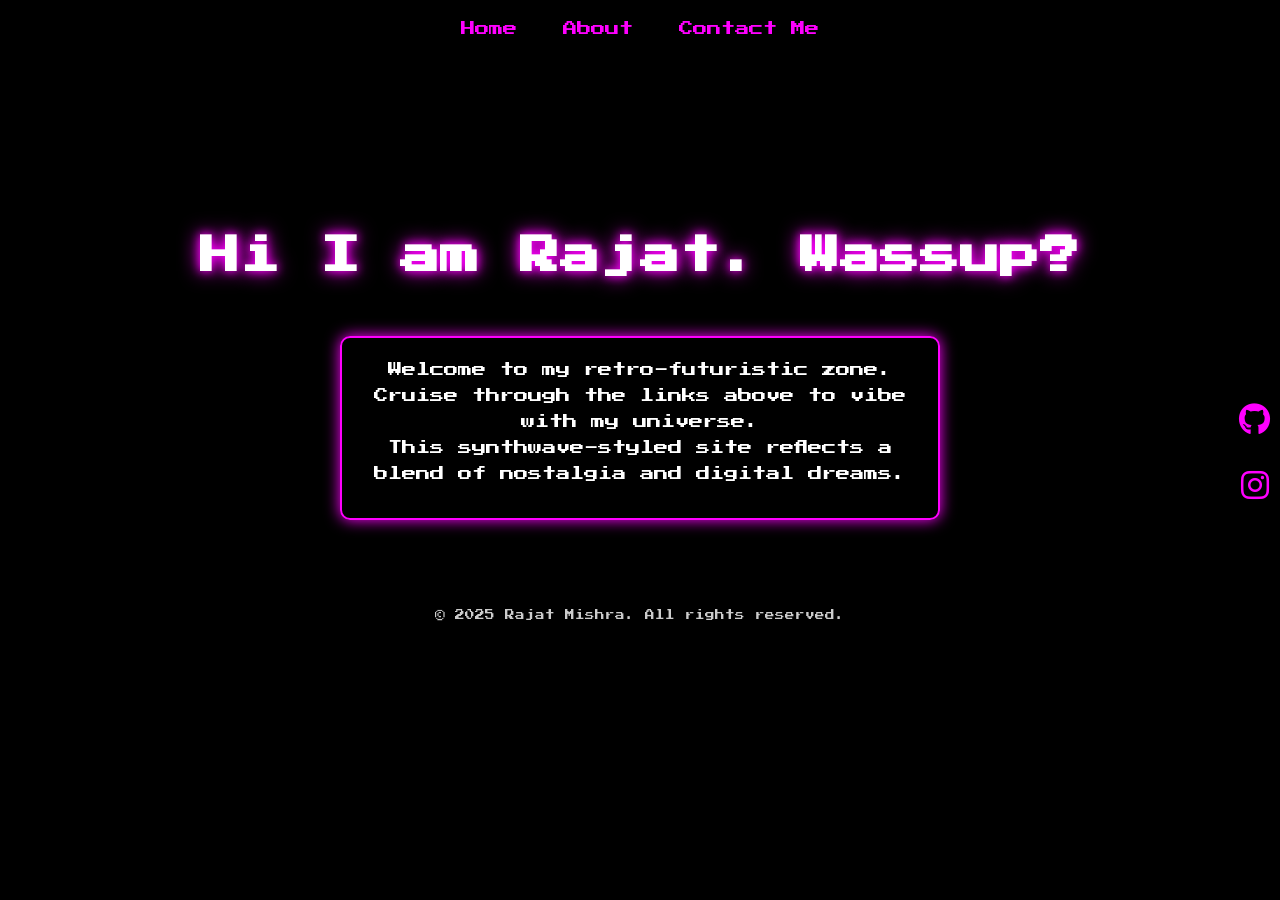
==== index.html @ bb7cc56f "Upload synthwave site" ====
<!DOCTYPE html>
<html lang="en">
<head>
  <meta charset="UTF-8" />
  <meta name="viewport" content="width=device-width, initial-scale=1.0"/>
  <title>Home</title>
  <link rel="stylesheet" href="style.css" />
  <link rel="stylesheet" href="https://cdnjs.cloudflare.com/ajax/libs/font-awesome/6.4.0/css/all.min.css" />
</head>
<body>
  <video autoplay muted loop playsinline class="bg-video">
    <source src="assets/background.mp4" type="video/mp4" />
    Your browser does not support the video tag.
  </video>

  <nav>
    <a href="index.html">Home</a>
    <a href="about.html">About</a>
    <a href="contact.html">Contact Me</a>
  </nav>

  <div class="social-links">
    <a href="https://github.com/rajatmishra1809" target="_blank"><i class="fab fa-github"></i></a>
    <a href="https://www.instagram.com/18rajatmishra/" target="_blank"><i class="fab fa-instagram"></i></a>
  </div>

  <header>
    <h1>Hi I am Rajat. Wassup?</h1>
  </header>

  <main>
    <section class="intro-box">
      <p>Welcome to my retro-futuristic zone. Cruise through the links above to vibe with my universe.<br>This synthwave-styled site reflects a blend of nostalgia and digital dreams.</p>
    </section>
  </main>

  <footer>
    <p>&copy; 2025 Rajat Mishra. All rights reserved.</p>
  </footer>
</body>
</html>
---- style.css ----
@import url('https://fonts.googleapis.com/css2?family=Press+Start+2P&display=swap');

* {
  margin: 0;
  padding: 0;
  box-sizing: border-box;
}

body {
  font-family: 'Press Start 2P', monospace;
  color: #fff;
  background: #000;
  overflow-x: hidden;
  text-align: center;
  position: relative;
}

.bg-video {
  position: fixed;
  top: 0;
  left: 0;
  min-width: 100vw;
  min-height: 100vh;
  width: auto;
  height: auto;
  object-fit: cover;
  z-index: -1;
  opacity: 0.5;
  pointer-events: none;
}

nav {
  padding: 20px;
  text-align: center;
  z-index: 2;
}

nav a {
  color: #ff00ff;
  text-decoration: none;
  margin: 0 15px;
  font-size: 0.9rem;
}

nav a:hover {
  text-shadow: 0 0 10px #ff00ff;
}

.social-links {
  position: fixed;
  top: 50%;
  right: 10px;
  transform: translateY(-50%);
  display: flex;
  flex-direction: column;
  align-items: center;
  z-index: 5;
}

.social-links a {
  color: #ff00ff;
  margin: 15px 0;
  font-size: 2rem;
}

.social-links a:hover {
  color: #ffffff;
  text-shadow: 0 0 10px #ff00ff;
}

header h1 {
  margin-top: 20vh;
  font-size: 2.5rem;
  color: #fff;
  text-shadow: 0 0 10px #ff00ff, 0 0 20px #ff00ff;
}

.intro-box,
.contact-form,
.about-box {
  max-width: 600px;
  margin: 40px auto;
  padding: 20px;
  background: rgba(0, 0, 0, 0.7);
  border: 2px solid #ff00ff;
  box-shadow: 0 0 15px #ff00ff;
  border-radius: 10px;
  font-size: 1rem;
  font-weight: normal;
}

.intro-box p,
.contact-form p,
.about-box p {
  color: #fff;
  margin-bottom: 10px;
  line-height: 1.8;
  font-size: 0.9rem;
  font-weight: 400;
}

.about-box a {
  color: #ff00ff;
  text-decoration: none;
}

.contact-form input,
.contact-form textarea {
  width: 100%;
  padding: 8px;
  margin: 10px 0;
  border: 2px solid #ff00ff;
  background: transparent;
  color: #fff;
  font-family: 'Press Start 2P', monospace;
  font-size: 0.65rem;
}

.contact-form button {
  background: #ff00ff;
  color: #000;
  border: none;
  padding: 10px 20px;
  font-family: 'Press Start 2P', monospace;
  cursor: pointer;
}

footer {
  margin: 30px 0;
  font-size: 0.6rem;
  color: #ccc;
}

main {
  padding: 20px;
}

/* 📱 Mobile Responsive Tweaks */
@media (max-width: 768px) {
  .bg-video {
    object-fit: cover;
    min-width: 100vw;
    min-height: 100vh;
  }

  .social-links {
    top: 50%;
    right: 10px;
    transform: translateY(-50%);
    flex-direction: column;
    align-items: center;
  }

  .social-links a {
    margin: 10px 0;
    font-size: 2rem;
  }
}
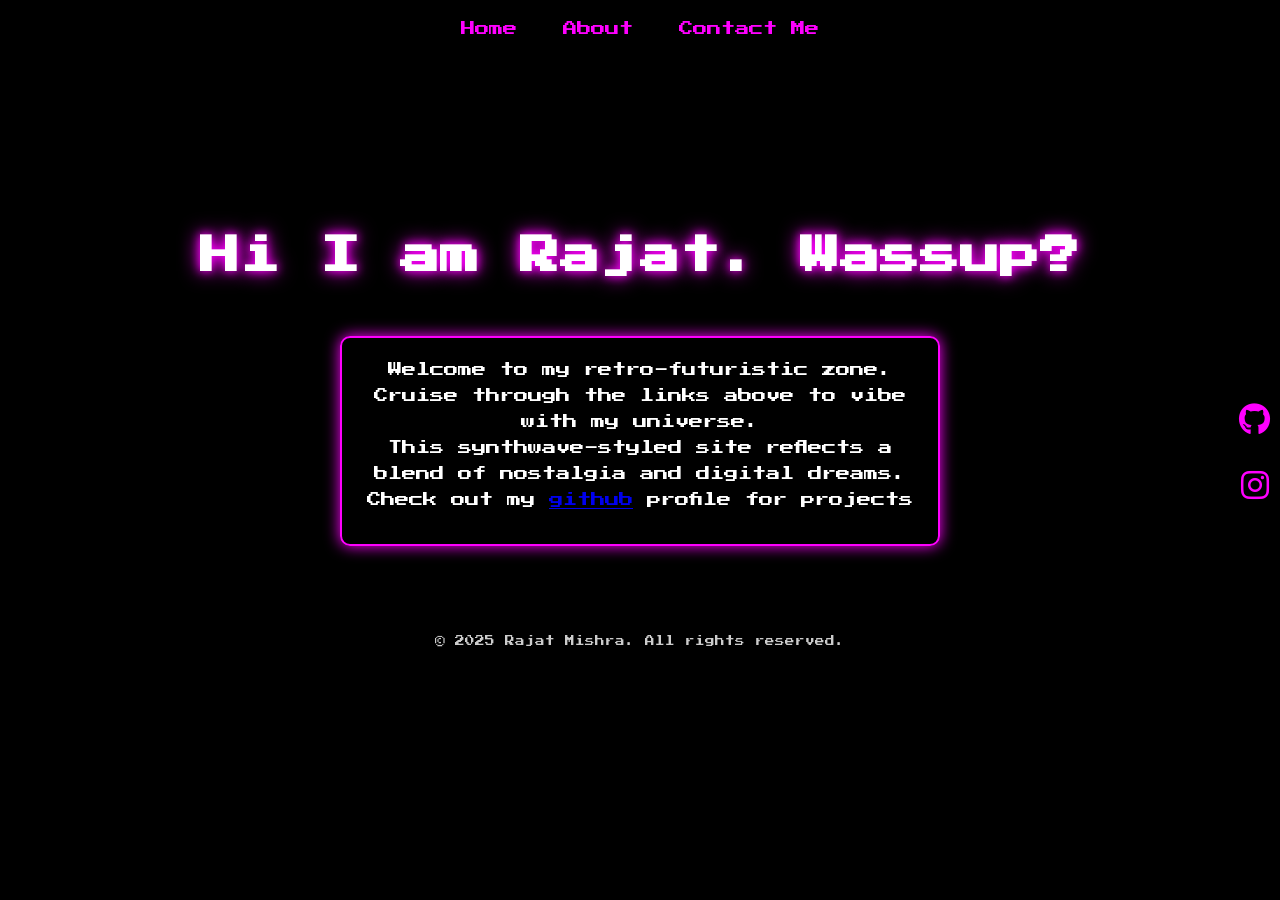
==== commit 5459adee: "Update index.html" ====
--- a/index.html
+++ b/index.html
@@ -30,7 +30,7 @@
 
   <main>
     <section class="intro-box">
-      <p>Welcome to my retro-futuristic zone. Cruise through the links above to vibe with my universe.<br>This synthwave-styled site reflects a blend of nostalgia and digital dreams.</p>
+      <p>Welcome to my retro-futuristic zone. Cruise through the links above to vibe with my universe.<br>This synthwave-styled site reflects a blend of nostalgia and digital dreams.<br>Check out my <a href="github.com/rajatmishra1809/" target="_blank">github</a> profile for projects</p>
     </section>
   </main>
 
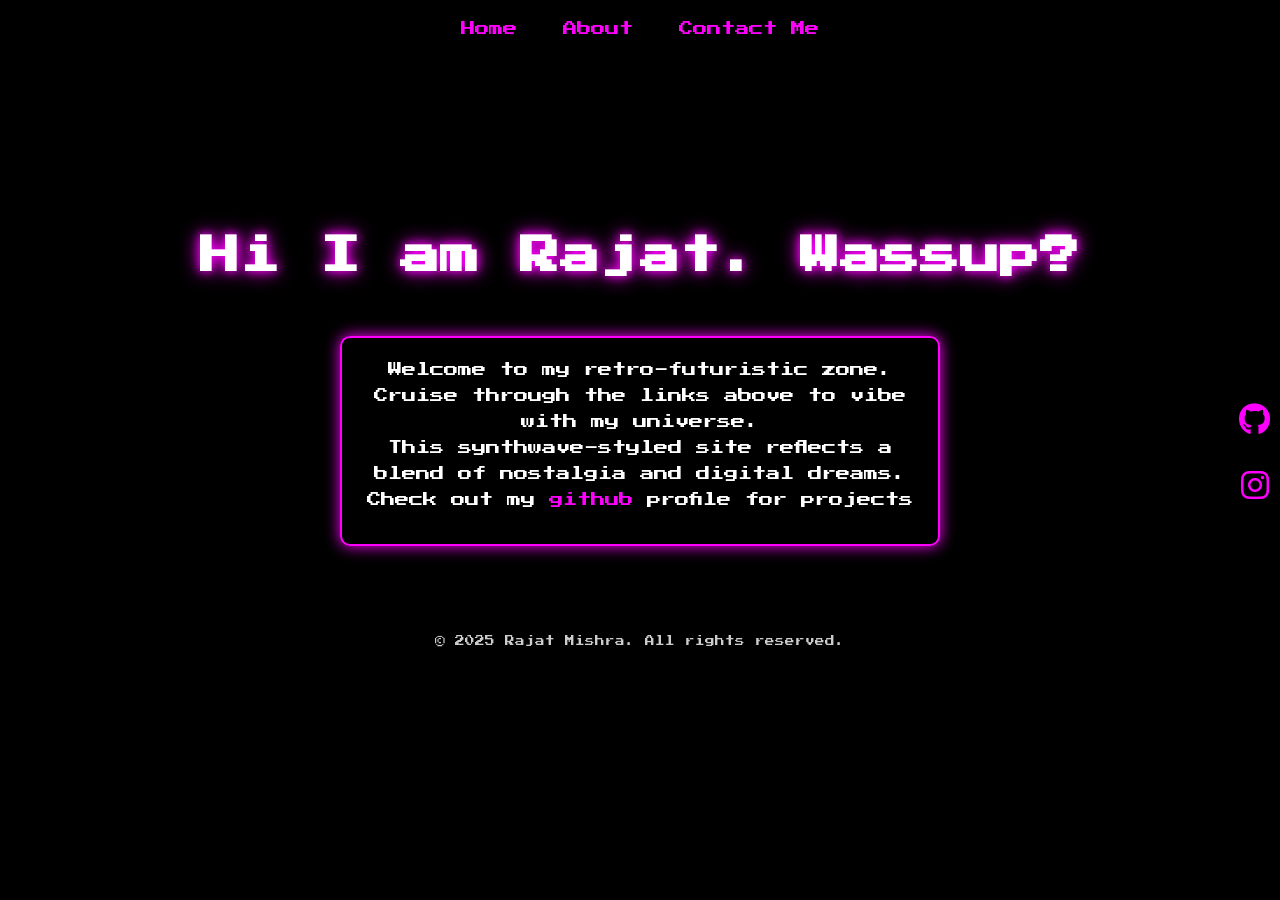
==== commit 767cec92: "Update index.html" ====
--- a/index.html
+++ b/index.html
@@ -30,7 +30,7 @@
 
   <main>
     <section class="intro-box">
-      <p>Welcome to my retro-futuristic zone. Cruise through the links above to vibe with my universe.<br>This synthwave-styled site reflects a blend of nostalgia and digital dreams.<br>Check out my <a href="github.com/rajatmishra1809/" target="_blank">github</a> profile for projects</p>
+      <p>Welcome to my retro-futuristic zone. Cruise through the links above to vibe with my universe.<br>This synthwave-styled site reflects a blend of nostalgia and digital dreams.<br>Check out my <a href="https://github.com/rajatmishra1809/" target="_blank">github</a> profile for projects</p>
     </section>
   </main>
 
--- a/style.css
+++ b/style.css
@@ -156,3 +156,11 @@
     font-size: 2rem;
   }
 }
+  .intro-box a{
+    color: #ff00ff;
+    text-decoration: none;
+    }
+
+  .intro-box a:hover {
+    text-shadow: 0 0 10px #ff00ff;
+    }
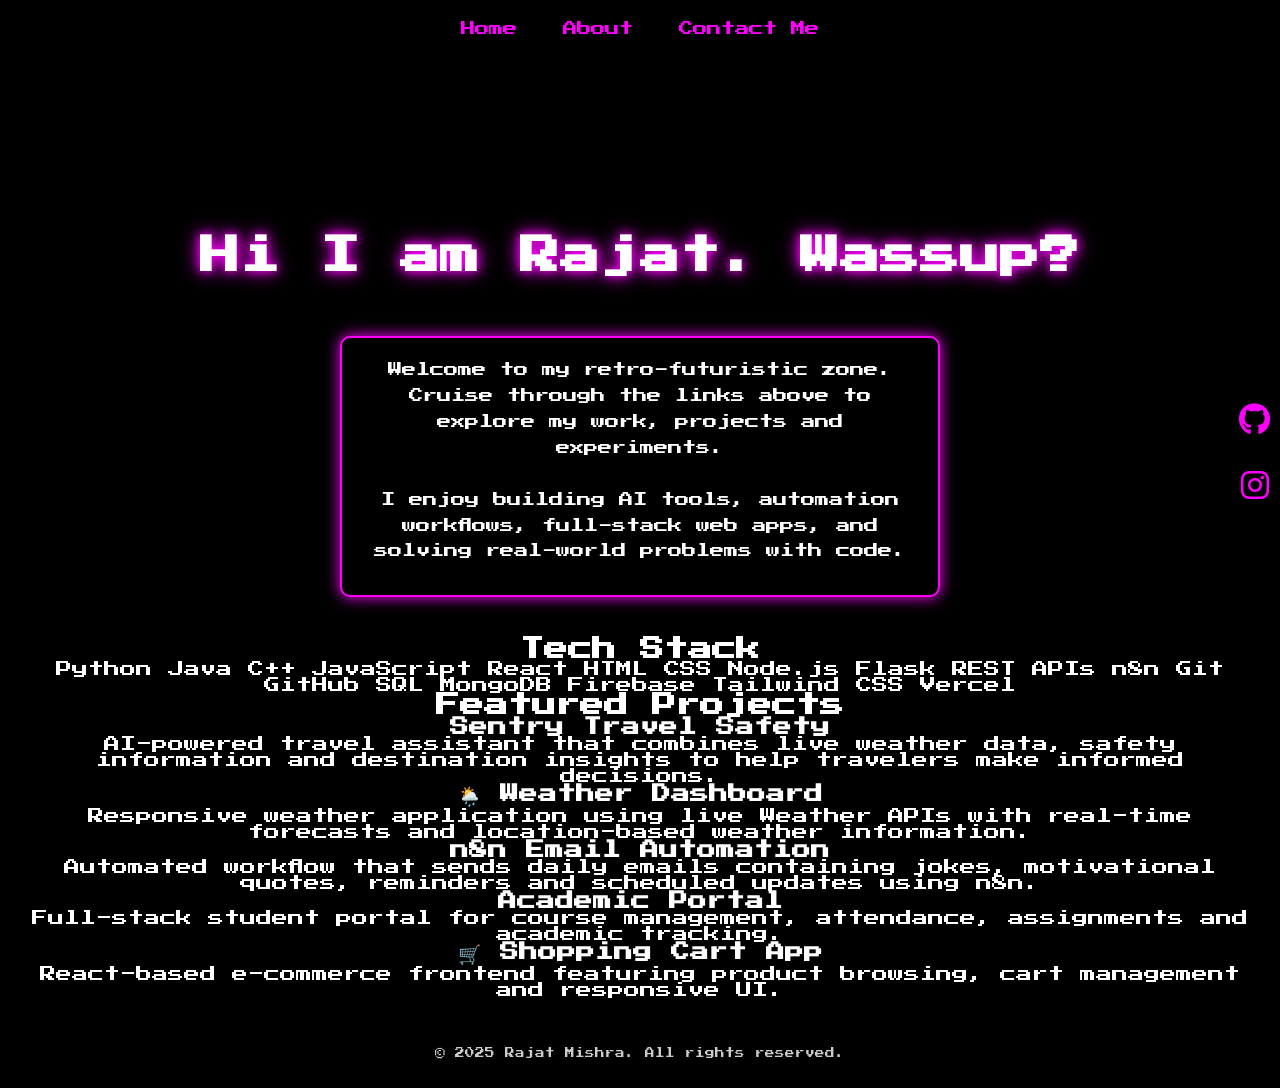
==== commit 70f0aa46: "Enhance index.html with tech stack and project details Added sections for tech stack and featured pr" ====
--- a/index.html
+++ b/index.html
@@ -27,13 +27,89 @@
   <header>
     <h1>Hi I am Rajat. Wassup?</h1>
   </header>
+<main>
+  <section class="intro-box">
+    <p>
+      Welcome to my retro-futuristic zone. Cruise through the links above to
+      explore my work, projects and experiments.
+      <br><br>
+      I enjoy building AI tools, automation workflows, full-stack web apps,
+      and solving real-world problems with code.
+    </p>
+  </section>
 
-  <main>
-    <section class="intro-box">
-      <p>Welcome to my retro-futuristic zone. Cruise through the links above to vibe with my universe.<br>This synthwave-styled site reflects a blend of nostalgia and digital dreams.<br>Check out my <a href="https://github.com/rajatmishra1809/" target="_blank">github</a> profile for projects</p>
-    </section>
-  </main>
+  <section class="tech-box">
+    <h2> Tech Stack</h2>
 
+    <div class="tech-grid">
+      <span>Python</span>
+      <span>Java</span>
+      <span>C++</span>
+      <span>JavaScript</span>
+      <span>React</span>
+      <span>HTML</span>
+      <span>CSS</span>
+      <span>Node.js</span>
+      <span>Flask</span>
+      <span>REST APIs</span>
+      <span>n8n</span>
+      <span>Git</span>
+      <span>GitHub</span>
+      <span>SQL</span>
+      <span>MongoDB</span>
+      <span>Firebase</span>
+      <span>Tailwind CSS</span>
+      <span>Vercel</span>
+    </div>
+  </section>
+
+  <section class="projects-box">
+
+    <h2> Featured Projects</h2>
+
+    <div class="project-card">
+      <h3> Sentry Travel Safety</h3>
+      <p>
+        AI-powered travel assistant that combines live weather data,
+        safety information and destination insights to help travelers
+        make informed decisions.
+      </p>
+    </div>
+
+    <div class="project-card">
+      <h3>🌦️ Weather Dashboard</h3>
+      <p>
+        Responsive weather application using live Weather APIs with
+        real-time forecasts and location-based weather information.
+      </p>
+    </div>
+
+    <div class="project-card">
+      <h3> n8n Email Automation</h3>
+      <p>
+        Automated workflow that sends daily emails containing jokes,
+        motivational quotes, reminders and scheduled updates using n8n.
+      </p>
+    </div>
+
+    <div class="project-card">
+      <h3> Academic Portal</h3>
+      <p>
+        Full-stack student portal for course management, attendance,
+        assignments and academic tracking.
+      </p>
+    </div>
+
+    <div class="project-card">
+      <h3>🛒 Shopping Cart App</h3>
+      <p>
+        React-based e-commerce frontend featuring product browsing,
+        cart management and responsive UI.
+      </p>
+    </div>
+
+  </section>
+</main>
   <footer>
     <p>&copy; 2025 Rajat Mishra. All rights reserved.</p>
   </footer>
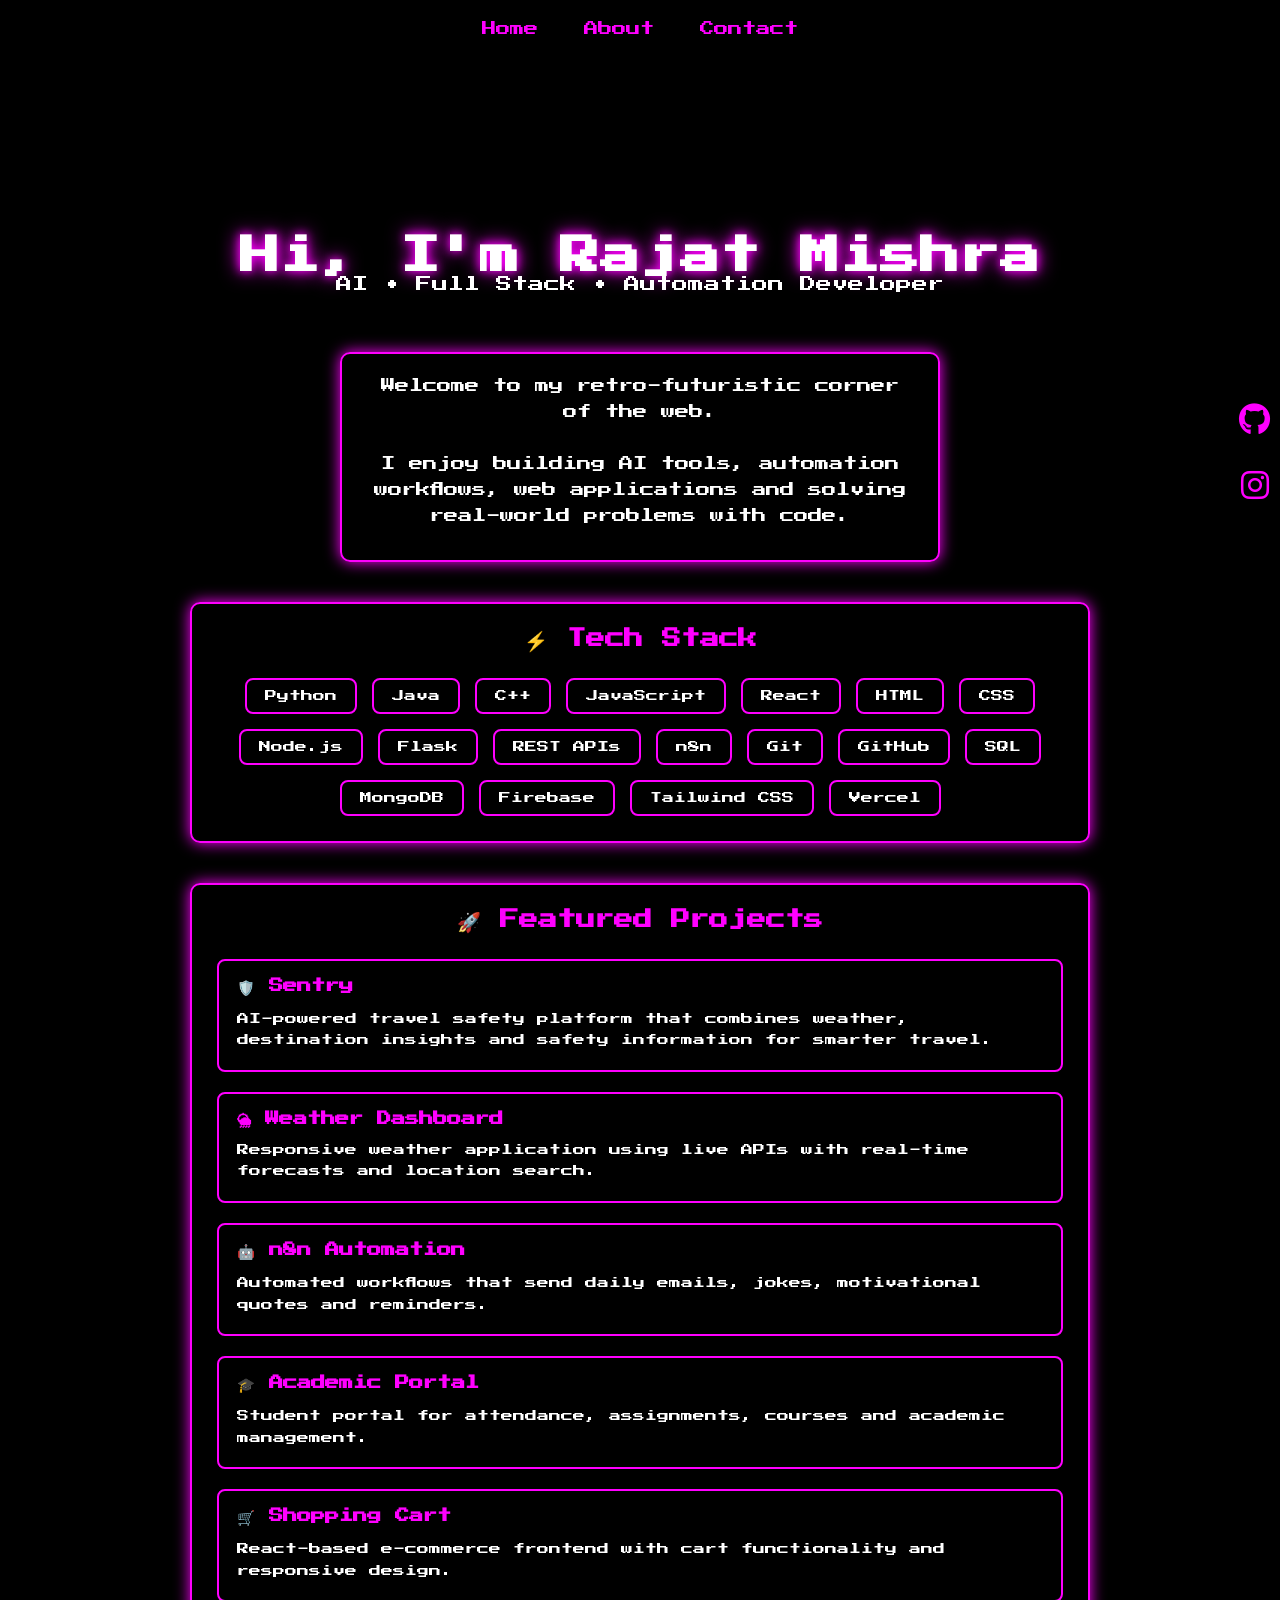
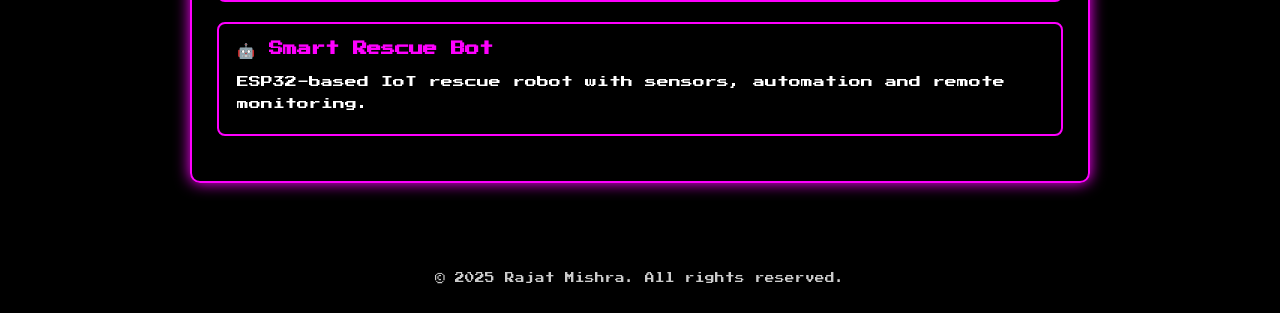
==== commit a13e6828: "Update index.html" ====
--- a/index.html
+++ b/index.html
@@ -1,117 +1,170 @@
 <!DOCTYPE html>
 <html lang="en">
 <head>
-  <meta charset="UTF-8" />
-  <meta name="viewport" content="width=device-width, initial-scale=1.0"/>
-  <title>Home</title>
-  <link rel="stylesheet" href="style.css" />
-  <link rel="stylesheet" href="https://cdnjs.cloudflare.com/ajax/libs/font-awesome/6.4.0/css/all.min.css" />
+  <meta charset="UTF-8">
+  <meta name="viewport" content="width=device-width, initial-scale=1.0">
+  <title>Rajat Mishra | Portfolio</title>
+
+  <link rel="stylesheet" href="style.css">
+  <link rel="stylesheet"
+    href="https://cdnjs.cloudflare.com/ajax/libs/font-awesome/6.4.0/css/all.min.css">
 </head>
+
 <body>
+
+  <!-- Background Video -->
   <video autoplay muted loop playsinline class="bg-video">
-    <source src="assets/background.mp4" type="video/mp4" />
-    Your browser does not support the video tag.
+    <source src="assets/background.mp4" type="video/mp4">
   </video>
 
+  <!-- Navigation -->
   <nav>
     <a href="index.html">Home</a>
     <a href="about.html">About</a>
-    <a href="contact.html">Contact Me</a>
+    <a href="contact.html">Contact</a>
   </nav>
 
+  <!-- Social Links -->
   <div class="social-links">
-    <a href="https://github.com/rajatmishra1809" target="_blank"><i class="fab fa-github"></i></a>
-    <a href="https://www.instagram.com/18rajatmishra/" target="_blank"><i class="fab fa-instagram"></i></a>
+    <a href="https://github.com/rajatmishra1809" target="_blank">
+      <i class="fab fa-github"></i>
+    </a>
+
+    <a href="https://www.instagram.com/18rajatmishra/" target="_blank">
+      <i class="fab fa-instagram"></i>
+    </a>
   </div>
 
+  <!-- Hero -->
   <header>
-    <h1>Hi I am Rajat. Wassup?</h1>
+
+    <h1>Hi, I'm Rajat Mishra</h1>
+
+    <p class="subtitle">
+      AI • Full Stack • Automation Developer
+    </p>
+
   </header>
-<main>
-  <section class="intro-box">
-    <p>
-      Welcome to my retro-futuristic zone. Cruise through the links above to
-      explore my work, projects and experiments.
-      <br><br>
-      I enjoy building AI tools, automation workflows, full-stack web apps,
-      and solving real-world problems with code.
-    </p>
-  </section>
 
-  <section class="tech-box">
-    <h2> Tech Stack</h2>
+  <main>
 
-    <div class="tech-grid">
-      <span>Python</span>
-      <span>Java</span>
-      <span>C++</span>
-      <span>JavaScript</span>
-      <span>React</span>
-      <span>HTML</span>
-      <span>CSS</span>
-      <span>Node.js</span>
-      <span>Flask</span>
-      <span>REST APIs</span>
-      <span>n8n</span>
-      <span>Git</span>
-      <span>GitHub</span>
-      <span>SQL</span>
-      <span>MongoDB</span>
-      <span>Firebase</span>
-      <span>Tailwind CSS</span>
-      <span>Vercel</span>
-    </div>
-  </section>
+    <!-- Intro -->
 
-  <section class="projects-box">
+    <section class="intro-box">
 
-    <h2> Featured Projects</h2>
+      <p>
 
-    <div class="project-card">
-      <h3> Sentry Travel Safety</h3>
-      <p>
-        AI-powered travel assistant that combines live weather data,
-        safety information and destination insights to help travelers
-        make informed decisions.
+        Welcome to my retro-futuristic corner of the web.
+
+        <br><br>
+
+        I enjoy building AI tools, automation workflows,
+        web applications and solving real-world problems
+        with code.
+
       </p>
-    </div>
 
-    <div class="project-card">
-      <h3>🌦️ Weather Dashboard</h3>
-      <p>
-        Responsive weather application using live Weather APIs with
-        real-time forecasts and location-based weather information.
-      </p>
-    </div>
+    </section>
 
-    <div class="project-card">
-      <h3> n8n Email Automation</h3>
-      <p>
-        Automated workflow that sends daily emails containing jokes,
-        motivational quotes, reminders and scheduled updates using n8n.
-      </p>
-    </div>
+    <!-- Tech Stack -->
 
-    <div class="project-card">
-      <h3> Academic Portal</h3>
-      <p>
-        Full-stack student portal for course management, attendance,
-        assignments and academic tracking.
-      </p>
-    </div>
+    <section class="tech-box">
 
-    <div class="project-card">
-      <h3>🛒 Shopping Cart App</h3>
-      <p>
-        React-based e-commerce frontend featuring product browsing,
-        cart management and responsive UI.
-      </p>
-    </div>
+      <h2>⚡ Tech Stack</h2>
 
-  </section>
-</main>
+      <div class="tech-grid">
+
+        <span>Python</span>
+        <span>Java</span>
+        <span>C++</span>
+        <span>JavaScript</span>
+        <span>React</span>
+        <span>HTML</span>
+        <span>CSS</span>
+        <span>Node.js</span>
+        <span>Flask</span>
+        <span>REST APIs</span>
+        <span>n8n</span>
+        <span>Git</span>
+        <span>GitHub</span>
+        <span>SQL</span>
+        <span>MongoDB</span>
+        <span>Firebase</span>
+        <span>Tailwind CSS</span>
+        <span>Vercel</span>
+
+      </div>
+
+    </section>
+
+    <!-- Projects -->
+
+    <section class="projects-box">
+
+      <h2>🚀 Featured Projects</h2>
+
+      <div class="projects-grid">
+
+        <div class="project-card">
+          <h3>🛡️ Sentry</h3>
+          <p>
+            AI-powered travel safety platform that combines
+            weather, destination insights and safety information
+            for smarter travel.
+          </p>
+        </div>
+
+        <div class="project-card">
+          <h3>🌦 Weather Dashboard</h3>
+          <p>
+            Responsive weather application using live APIs
+            with real-time forecasts and location search.
+          </p>
+        </div>
+
+        <div class="project-card">
+          <h3>🤖 n8n Automation</h3>
+          <p>
+            Automated workflows that send daily emails,
+            jokes, motivational quotes and reminders.
+          </p>
+        </div>
+
+        <div class="project-card">
+          <h3>🎓 Academic Portal</h3>
+          <p>
+            Student portal for attendance, assignments,
+            courses and academic management.
+          </p>
+        </div>
+
+        <div class="project-card">
+          <h3>🛒 Shopping Cart</h3>
+          <p>
+            React-based e-commerce frontend with cart
+            functionality and responsive design.
+          </p>
+        </div>
+
+        <div class="project-card">
+          <h3>🤖 Smart Rescue Bot</h3>
+          <p>
+            ESP32-based IoT rescue robot with sensors,
+            automation and remote monitoring.
+          </p>
+        </div>
+
+      </div>
+
+    </section>
+
+  </main>
+
   <footer>
+
     <p>&copy; 2025 Rajat Mishra. All rights reserved.</p>
+
   </footer>
+
 </body>
 </html>
--- a/style.css
+++ b/style.css
@@ -164,3 +164,66 @@
   .intro-box a:hover {
     text-shadow: 0 0 10px #ff00ff;
     }
+.tech-box,
+.projects-box {
+  max-width: 900px;
+  margin: 40px auto;
+  padding: 25px;
+  background: rgba(0,0,0,0.7);
+  border: 2px solid #ff00ff;
+  box-shadow: 0 0 15px #ff00ff;
+  border-radius: 10px;
+}
+
+.tech-box h2,
+.projects-box h2{
+  color:#ff00ff;
+  margin-bottom:25px;
+  font-size:1.2rem;
+}
+
+.tech-grid{
+  display:flex;
+  flex-wrap:wrap;
+  justify-content:center;
+  gap:15px;
+}
+
+.tech-grid span{
+  border:2px solid #ff00ff;
+  padding:10px 18px;
+  border-radius:8px;
+  transition:.3s;
+  font-size:.75rem;
+}
+
+.tech-grid span:hover{
+  background:#ff00ff;
+  color:black;
+  transform:scale(1.05);
+}
+
+.project-card{
+  text-align:left;
+  border:2px solid #ff00ff;
+  padding:18px;
+  margin-bottom:20px;
+  border-radius:8px;
+  transition:.3s;
+}
+
+.project-card:hover{
+  box-shadow:0 0 15px #ff00ff;
+  transform:translateY(-3px);
+}
+
+.project-card h3{
+  color:#ff00ff;
+  margin-bottom:12px;
+  font-size:.9rem;
+}
+
+.project-card p{
+  line-height:1.8;
+  font-size:.75rem;
+}
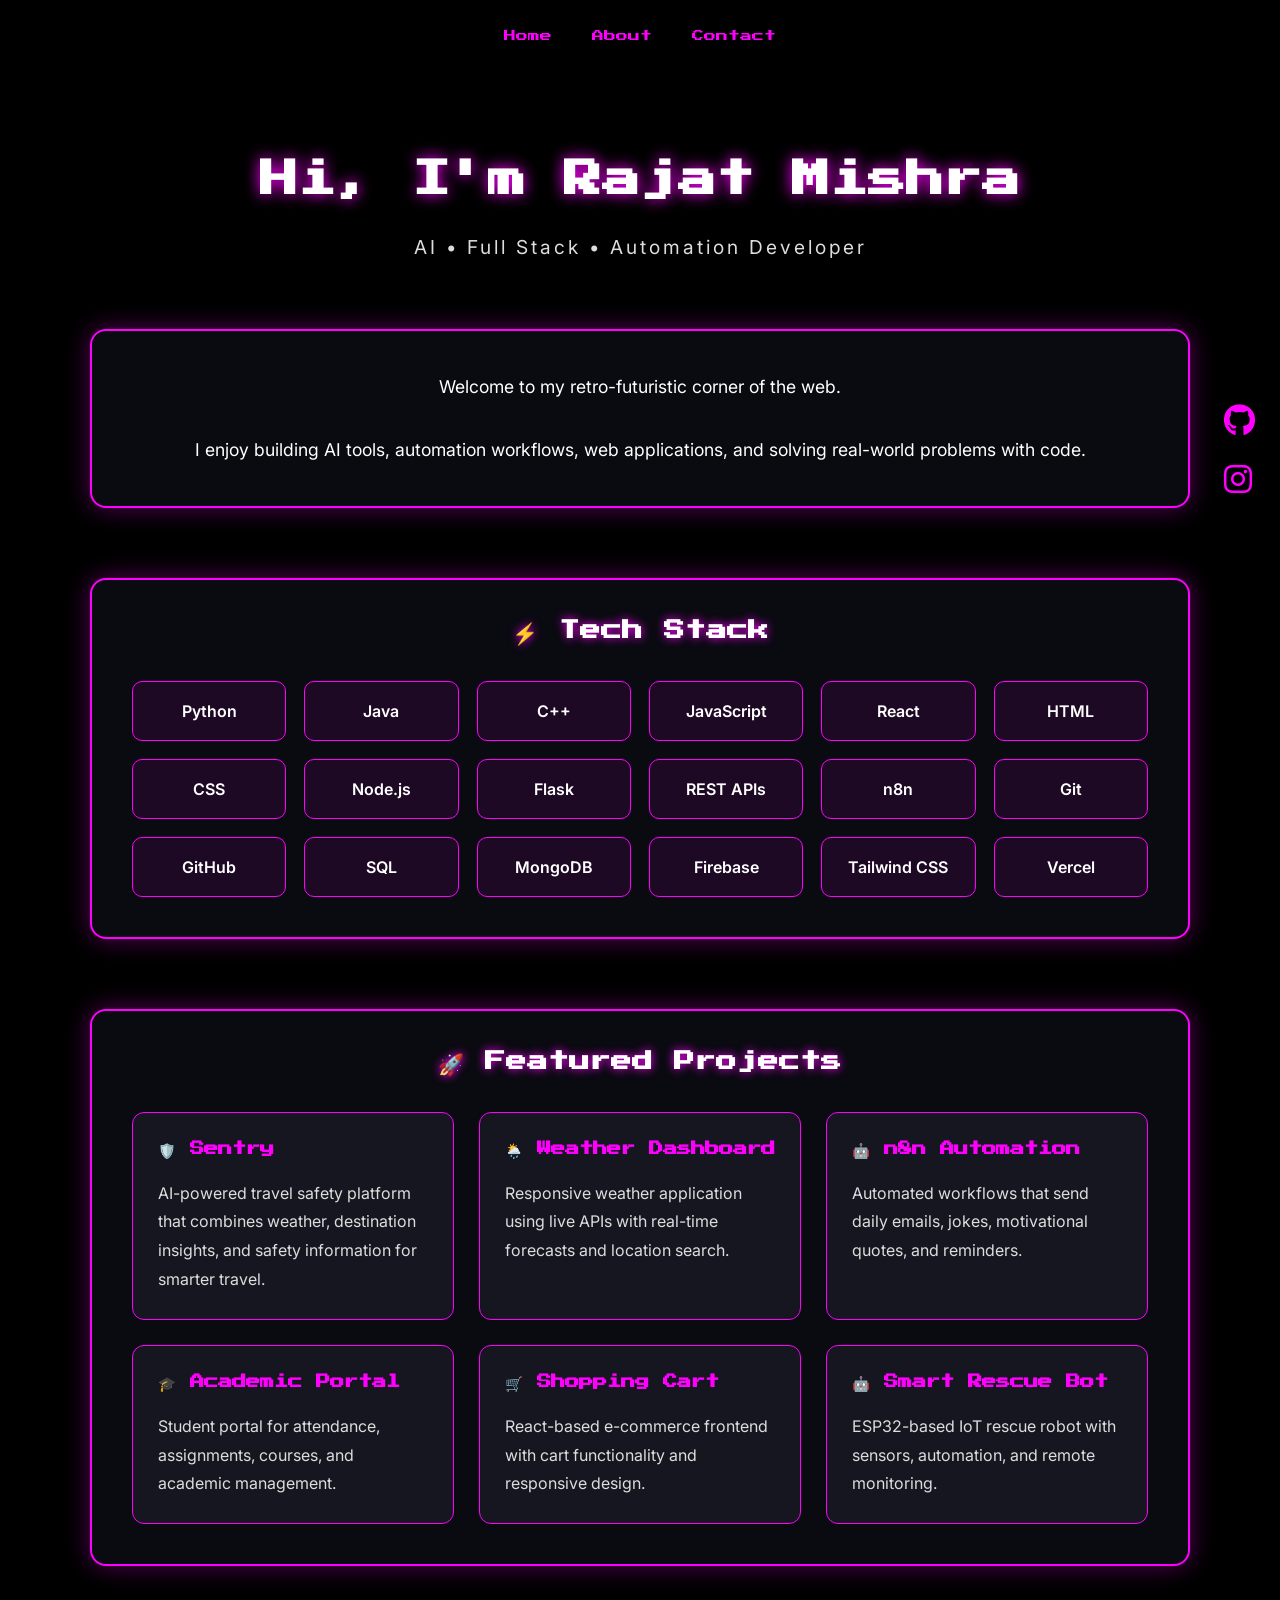
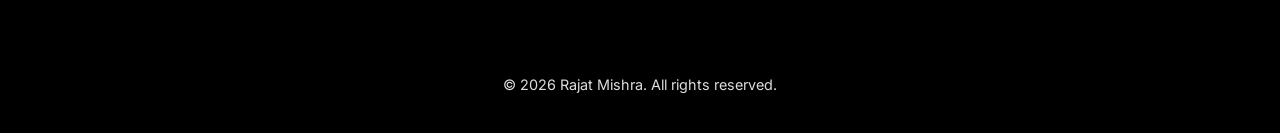
==== commit 48c0895f: "Refactor HTML for improved readability and formatting Updated text formatting and improved readabili" ====
--- a/index.html
+++ b/index.html
@@ -4,76 +4,43 @@
   <meta charset="UTF-8">
   <meta name="viewport" content="width=device-width, initial-scale=1.0">
   <title>Rajat Mishra | Portfolio</title>
-
   <link rel="stylesheet" href="style.css">
-  <link rel="stylesheet"
-    href="https://cdnjs.cloudflare.com/ajax/libs/font-awesome/6.4.0/css/all.min.css">
+  <link rel="stylesheet" href="https://cdnjs.cloudflare.com/ajax/libs/font-awesome/6.4.0/css/all.min.css">
 </head>
-
 <body>
 
-  <!-- Background Video -->
   <video autoplay muted loop playsinline class="bg-video">
     <source src="assets/background.mp4" type="video/mp4">
   </video>
 
-  <!-- Navigation -->
   <nav>
     <a href="index.html">Home</a>
     <a href="about.html">About</a>
     <a href="contact.html">Contact</a>
   </nav>
 
-  <!-- Social Links -->
   <div class="social-links">
-    <a href="https://github.com/rajatmishra1809" target="_blank">
-      <i class="fab fa-github"></i>
-    </a>
-
-    <a href="https://www.instagram.com/18rajatmishra/" target="_blank">
-      <i class="fab fa-instagram"></i>
-    </a>
+    <a href="https://github.com/rajatmishra1809" target="_blank"><i class="fab fa-github"></i></a>
+    <a href="https://www.instagram.com/18rajatmishra/" target="_blank"><i class="fab fa-instagram"></i></a>
   </div>
 
-  <!-- Hero -->
   <header>
-
     <h1>Hi, I'm Rajat Mishra</h1>
-
-    <p class="subtitle">
-      AI • Full Stack • Automation Developer
-    </p>
-
+    <p class="subtitle">AI • Full Stack • Automation Developer</p>
   </header>
 
   <main>
-
-    <!-- Intro -->
-
     <section class="intro-box">
-
       <p>
-
         Welcome to my retro-futuristic corner of the web.
-
         <br><br>
-
-        I enjoy building AI tools, automation workflows,
-        web applications and solving real-world problems
-        with code.
-
+        I enjoy building AI tools, automation workflows, web applications, and solving real-world problems with code.
       </p>
-
     </section>
 
-    <!-- Tech Stack -->
-
     <section class="tech-box">
-
       <h2>⚡ Tech Stack</h2>
-
       <div class="tech-grid">
-
         <span>Python</span>
         <span>Java</span>
         <span>C++</span>
@@ -92,78 +59,42 @@
         <span>Firebase</span>
         <span>Tailwind CSS</span>
         <span>Vercel</span>
-
       </div>
-
     </section>
 
-    <!-- Projects -->
-
     <section class="projects-box">
-
       <h2>🚀 Featured Projects</h2>
-
       <div class="projects-grid">
-
         <div class="project-card">
           <h3>🛡️ Sentry</h3>
-          <p>
-            AI-powered travel safety platform that combines
-            weather, destination insights and safety information
-            for smarter travel.
-          </p>
+          <p>AI-powered travel safety platform that combines weather, destination insights, and safety information for smarter travel.</p>
         </div>
-
         <div class="project-card">
-          <h3>🌦 Weather Dashboard</h3>
-          <p>
-            Responsive weather application using live APIs
-            with real-time forecasts and location search.
-          </p>
+          <h3>🌦️ Weather Dashboard</h3>
+          <p>Responsive weather application using live APIs with real-time forecasts and location search.</p>
         </div>
-
         <div class="project-card">
           <h3>🤖 n8n Automation</h3>
-          <p>
-            Automated workflows that send daily emails,
-            jokes, motivational quotes and reminders.
-          </p>
+          <p>Automated workflows that send daily emails, jokes, motivational quotes, and reminders.</p>
         </div>
-
         <div class="project-card">
           <h3>🎓 Academic Portal</h3>
-          <p>
-            Student portal for attendance, assignments,
-            courses and academic management.
-          </p>
+          <p>Student portal for attendance, assignments, courses, and academic management.</p>
         </div>
-
         <div class="project-card">
           <h3>🛒 Shopping Cart</h3>
-          <p>
-            React-based e-commerce frontend with cart
-            functionality and responsive design.
-          </p>
+          <p>React-based e-commerce frontend with cart functionality and responsive design.</p>
         </div>
-
         <div class="project-card">
           <h3>🤖 Smart Rescue Bot</h3>
-          <p>
-            ESP32-based IoT rescue robot with sensors,
-            automation and remote monitoring.
-          </p>
+          <p>ESP32-based IoT rescue robot with sensors, automation, and remote monitoring.</p>
         </div>
-
       </div>
-
     </section>
-
   </main>
 
   <footer>
-
-    <p>&copy; 2025 Rajat Mishra. All rights reserved.</p>
-
+    <p>&copy; 2026 Rajat Mishra. All rights reserved.</p>
   </footer>
 
 </body>
--- a/style.css
+++ b/style.css
@@ -1,229 +1,443 @@
-@import url('https://fonts.googleapis.com/css2?family=Press+Start+2P&display=swap');
-
-* {
-  margin: 0;
-  padding: 0;
-  box-sizing: border-box;
-}
-
-body {
-  font-family: 'Press Start 2P', monospace;
-  color: #fff;
-  background: #000;
-  overflow-x: hidden;
-  text-align: center;
-  position: relative;
-}
-
-.bg-video {
-  position: fixed;
-  top: 0;
-  left: 0;
-  min-width: 100vw;
-  min-height: 100vh;
-  width: auto;
-  height: auto;
-  object-fit: cover;
-  z-index: -1;
-  opacity: 0.5;
-  pointer-events: none;
-}
-
-nav {
-  padding: 20px;
-  text-align: center;
-  z-index: 2;
-}
-
-nav a {
-  color: #ff00ff;
-  text-decoration: none;
-  margin: 0 15px;
-  font-size: 0.9rem;
-}
-
-nav a:hover {
-  text-shadow: 0 0 10px #ff00ff;
-}
-
-.social-links {
-  position: fixed;
-  top: 50%;
-  right: 10px;
-  transform: translateY(-50%);
-  display: flex;
-  flex-direction: column;
-  align-items: center;
-  z-index: 5;
-}
-
-.social-links a {
-  color: #ff00ff;
-  margin: 15px 0;
-  font-size: 2rem;
-}
-
-.social-links a:hover {
-  color: #ffffff;
-  text-shadow: 0 0 10px #ff00ff;
-}
-
-header h1 {
-  margin-top: 20vh;
-  font-size: 2.5rem;
-  color: #fff;
-  text-shadow: 0 0 10px #ff00ff, 0 0 20px #ff00ff;
-}
+@import url('https://fonts.googleapis.com/css2?family=Press+Start+2P&family=Inter:wght@300;400;500;600;700&display=swap');
+
+*{
+    margin:0;
+    padding:0;
+    box-sizing:border-box;
+}
+
+html{
+    scroll-behavior:smooth;
+}
+
+body{
+    font-family:'Inter',sans-serif;
+    color:#fff;
+    background:#000;
+    overflow-x:hidden;
+    position:relative;
+}
+
+/* ===========================
+   Background Video
+=========================== */
+
+.bg-video{
+    position:fixed;
+    top:0;
+    left:0;
+    width:100%;
+    height:100%;
+    object-fit:cover;
+    z-index:-2;
+}
+
+/* Dark Overlay */
+
+body::before{
+    content:"";
+    position:fixed;
+    inset:0;
+    background:rgba(0,0,0,.45);
+    z-index:-1;
+}
+
+/* ===========================
+   Navigation
+=========================== */
+
+nav{
+    display:flex;
+    justify-content:center;
+    gap:40px;
+    padding:30px;
+    font-family:'Press Start 2P',monospace;
+}
+
+nav a{
+    color:#ff00ff;
+    text-decoration:none;
+    font-size:.75rem;
+    transition:.3s;
+}
+
+nav a:hover{
+    color:white;
+    text-shadow:0 0 10px #ff00ff;
+}
+
+/* ===========================
+   Social Links
+=========================== */
+
+.social-links{
+    position:fixed;
+    right:25px;
+    top:50%;
+    transform:translateY(-50%);
+    display:flex;
+    flex-direction:column;
+    gap:20px;
+    z-index:10;
+}
+
+.social-links a{
+    color:#ff00ff;
+    font-size:2rem;
+    transition:.3s;
+}
+
+.social-links a:hover{
+    color:white;
+    transform:scale(1.2);
+}
+
+/* ===========================
+   Hero
+=========================== */
+
+header{
+    text-align:center;
+    margin-top:80px;
+}
+
+header h1{
+    font-family:'Press Start 2P',monospace;
+    font-size:2.4rem;
+    color:white;
+    text-shadow:0 0 15px #ff00ff;
+    line-height:1.5;
+}
+
+.subtitle{
+    margin-top:25px;
+    font-size:1.2rem;
+    color:#ddd;
+    letter-spacing:3px;
+}
+
+/* ===========================
+   Main
+=========================== */
+
+main{
+    width:min(1100px,90%);
+    margin:auto;
+}
+
+/* ===========================
+   Glass Boxes
+=========================== */
 
 .intro-box,
-.contact-form,
-.about-box {
-  max-width: 600px;
-  margin: 40px auto;
-  padding: 20px;
-  background: rgba(0, 0, 0, 0.7);
-  border: 2px solid #ff00ff;
-  box-shadow: 0 0 15px #ff00ff;
-  border-radius: 10px;
-  font-size: 1rem;
-  font-weight: normal;
-}
-
-.intro-box p,
-.contact-form p,
-.about-box p {
-  color: #fff;
-  margin-bottom: 10px;
-  line-height: 1.8;
-  font-size: 0.9rem;
-  font-weight: 400;
-}
-
-.about-box a {
-  color: #ff00ff;
-  text-decoration: none;
-}
-
-.contact-form input,
-.contact-form textarea {
-  width: 100%;
-  padding: 8px;
-  margin: 10px 0;
-  border: 2px solid #ff00ff;
-  background: transparent;
-  color: #fff;
-  font-family: 'Press Start 2P', monospace;
-  font-size: 0.65rem;
-}
-
-.contact-form button {
-  background: #ff00ff;
-  color: #000;
-  border: none;
-  padding: 10px 20px;
-  font-family: 'Press Start 2P', monospace;
-  cursor: pointer;
-}
-
-footer {
-  margin: 30px 0;
-  font-size: 0.6rem;
-  color: #ccc;
-}
-
-main {
-  padding: 20px;
-}
-
-/* 📱 Mobile Responsive Tweaks */
-@media (max-width: 768px) {
-  .bg-video {
-    object-fit: cover;
-    min-width: 100vw;
-    min-height: 100vh;
-  }
-
-  .social-links {
-    top: 50%;
-    right: 10px;
-    transform: translateY(-50%);
-    flex-direction: column;
-    align-items: center;
-  }
-
-  .social-links a {
-    margin: 10px 0;
-    font-size: 2rem;
-  }
-}
-  .intro-box a{
-    color: #ff00ff;
-    text-decoration: none;
-    }
-
-  .intro-box a:hover {
-    text-shadow: 0 0 10px #ff00ff;
-    }
 .tech-box,
-.projects-box {
-  max-width: 900px;
-  margin: 40px auto;
-  padding: 25px;
-  background: rgba(0,0,0,0.7);
-  border: 2px solid #ff00ff;
-  box-shadow: 0 0 15px #ff00ff;
-  border-radius: 10px;
-}
+.projects-box,
+.about-box,
+.contact-form{
+
+    background:rgba(15,15,25,.70);
+
+    backdrop-filter:blur(10px);
+
+    border:2px solid #ff00ff;
+
+    border-radius:16px;
+
+    box-shadow:0 0 25px rgba(255,0,255,.35);
+
+    padding:40px;
+
+    margin:70px auto;
+}
+
+/* ===========================
+   Intro
+=========================== */
+
+.intro-box p{
+    text-align:center;
+    line-height:1.8;
+    font-size:1.1rem;
+}
+
+/* ===========================
+   Section Headings
+=========================== */
 
 .tech-box h2,
 .projects-box h2{
-  color:#ff00ff;
-  margin-bottom:25px;
-  font-size:1.2rem;
-}
+
+    font-family:'Press Start 2P',monospace;
+
+    text-align:center;
+
+    color:white;
+
+    text-shadow:0 0 10px #ff00ff;
+
+    margin-bottom:35px;
+
+    font-size:1.3rem;
+}
+
+/* ===========================
+   Tech Stack
+=========================== */
 
 .tech-grid{
-  display:flex;
-  flex-wrap:wrap;
-  justify-content:center;
-  gap:15px;
+
+    display:grid;
+
+    grid-template-columns:repeat(auto-fit,minmax(140px,1fr));
+
+    gap:18px;
+
 }
 
 .tech-grid span{
-  border:2px solid #ff00ff;
-  padding:10px 18px;
-  border-radius:8px;
-  transition:.3s;
-  font-size:.75rem;
+
+    display:flex;
+
+    justify-content:center;
+
+    align-items:center;
+
+    height:60px;
+
+    background:rgba(255,0,255,.08);
+
+    border:1px solid #ff00ff;
+
+    border-radius:10px;
+
+    font-weight:600;
+
+    transition:.3s;
+
 }
 
 .tech-grid span:hover{
-  background:#ff00ff;
-  color:black;
-  transform:scale(1.05);
+
+    background:#ff00ff;
+
+    color:black;
+
+    transform:translateY(-5px);
+
+    box-shadow:0 0 15px #ff00ff;
+
+}
+
+/* ===========================
+   Projects
+=========================== */
+
+.projects-grid{
+
+    display:grid;
+
+    grid-template-columns:repeat(auto-fit,minmax(320px,1fr));
+
+    gap:25px;
+
 }
 
 .project-card{
-  text-align:left;
-  border:2px solid #ff00ff;
-  padding:18px;
-  margin-bottom:20px;
-  border-radius:8px;
-  transition:.3s;
+
+    background:rgba(25,25,35,.85);
+
+    border:1px solid #ff00ff;
+
+    border-radius:12px;
+
+    padding:25px;
+
+    transition:.3s;
+
 }
 
 .project-card:hover{
-  box-shadow:0 0 15px #ff00ff;
-  transform:translateY(-3px);
+
+    transform:translateY(-6px);
+
+    box-shadow:0 0 18px rgba(255,0,255,.7);
+
 }
 
 .project-card h3{
-  color:#ff00ff;
-  margin-bottom:12px;
-  font-size:.9rem;
+
+    font-family:'Press Start 2P',monospace;
+
+    color:#ff00ff;
+
+    font-size:.9rem;
+
+    line-height:1.6;
+
+    margin-bottom:18px;
+
 }
 
 .project-card p{
-  line-height:1.8;
-  font-size:.75rem;
-}
+
+    font-size:1rem;
+
+    line-height:1.8;
+
+    color:#ddd;
+
+}
+
+/* ===========================
+   Contact Form
+=========================== */
+
+.contact-form input,
+.contact-form textarea{
+
+    width:100%;
+
+    padding:14px;
+
+    margin:15px 0;
+
+    border:1px solid #ff00ff;
+
+    border-radius:8px;
+
+    background:rgba(255,255,255,.05);
+
+    color:white;
+
+    font-size:1rem;
+
+    font-family:'Inter',sans-serif;
+
+}
+
+.contact-form textarea{
+
+    min-height:150px;
+
+    resize:vertical;
+
+}
+
+.contact-form button{
+
+    background:#ff00ff;
+
+    color:black;
+
+    border:none;
+
+    padding:15px 25px;
+
+    border-radius:8px;
+
+    font-weight:bold;
+
+    cursor:pointer;
+
+    transition:.3s;
+
+}
+
+.contact-form button:hover{
+
+    transform:translateY(-3px);
+
+    box-shadow:0 0 15px #ff00ff;
+
+}
+
+/* ===========================
+   Footer
+=========================== */
+
+footer{
+
+    text-align:center;
+
+    padding:40px 0;
+
+    color:#ddd;
+
+    font-size:.9rem;
+
+}
+
+/* ===========================
+   Scrollbar
+=========================== */
+
+::-webkit-scrollbar{
+    width:8px;
+}
+
+::-webkit-scrollbar-thumb{
+    background:#ff00ff;
+}
+
+::-webkit-scrollbar-track{
+    background:#111;
+}
+
+/* ===========================
+   Mobile
+=========================== */
+
+@media(max-width:768px){
+
+header h1{
+    font-size:1.4rem;
+}
+
+.subtitle{
+    font-size:.95rem;
+}
+
+nav{
+    flex-wrap:wrap;
+    gap:18px;
+}
+
+nav a{
+    font-size:.6rem;
+}
+
+.social-links{
+
+    position:static;
+
+    transform:none;
+
+    flex-direction:row;
+
+    justify-content:center;
+
+    margin:25px 0;
+
+}
+
+.tech-grid{
+
+    grid-template-columns:repeat(2,1fr);
+
+}
+
+.projects-grid{
+
+    grid-template-columns:1fr;
+
+}
+
+.intro-box,
+.tech-box,
+.projects-box{
+
+    padding:25px;
+
+}
+
+}
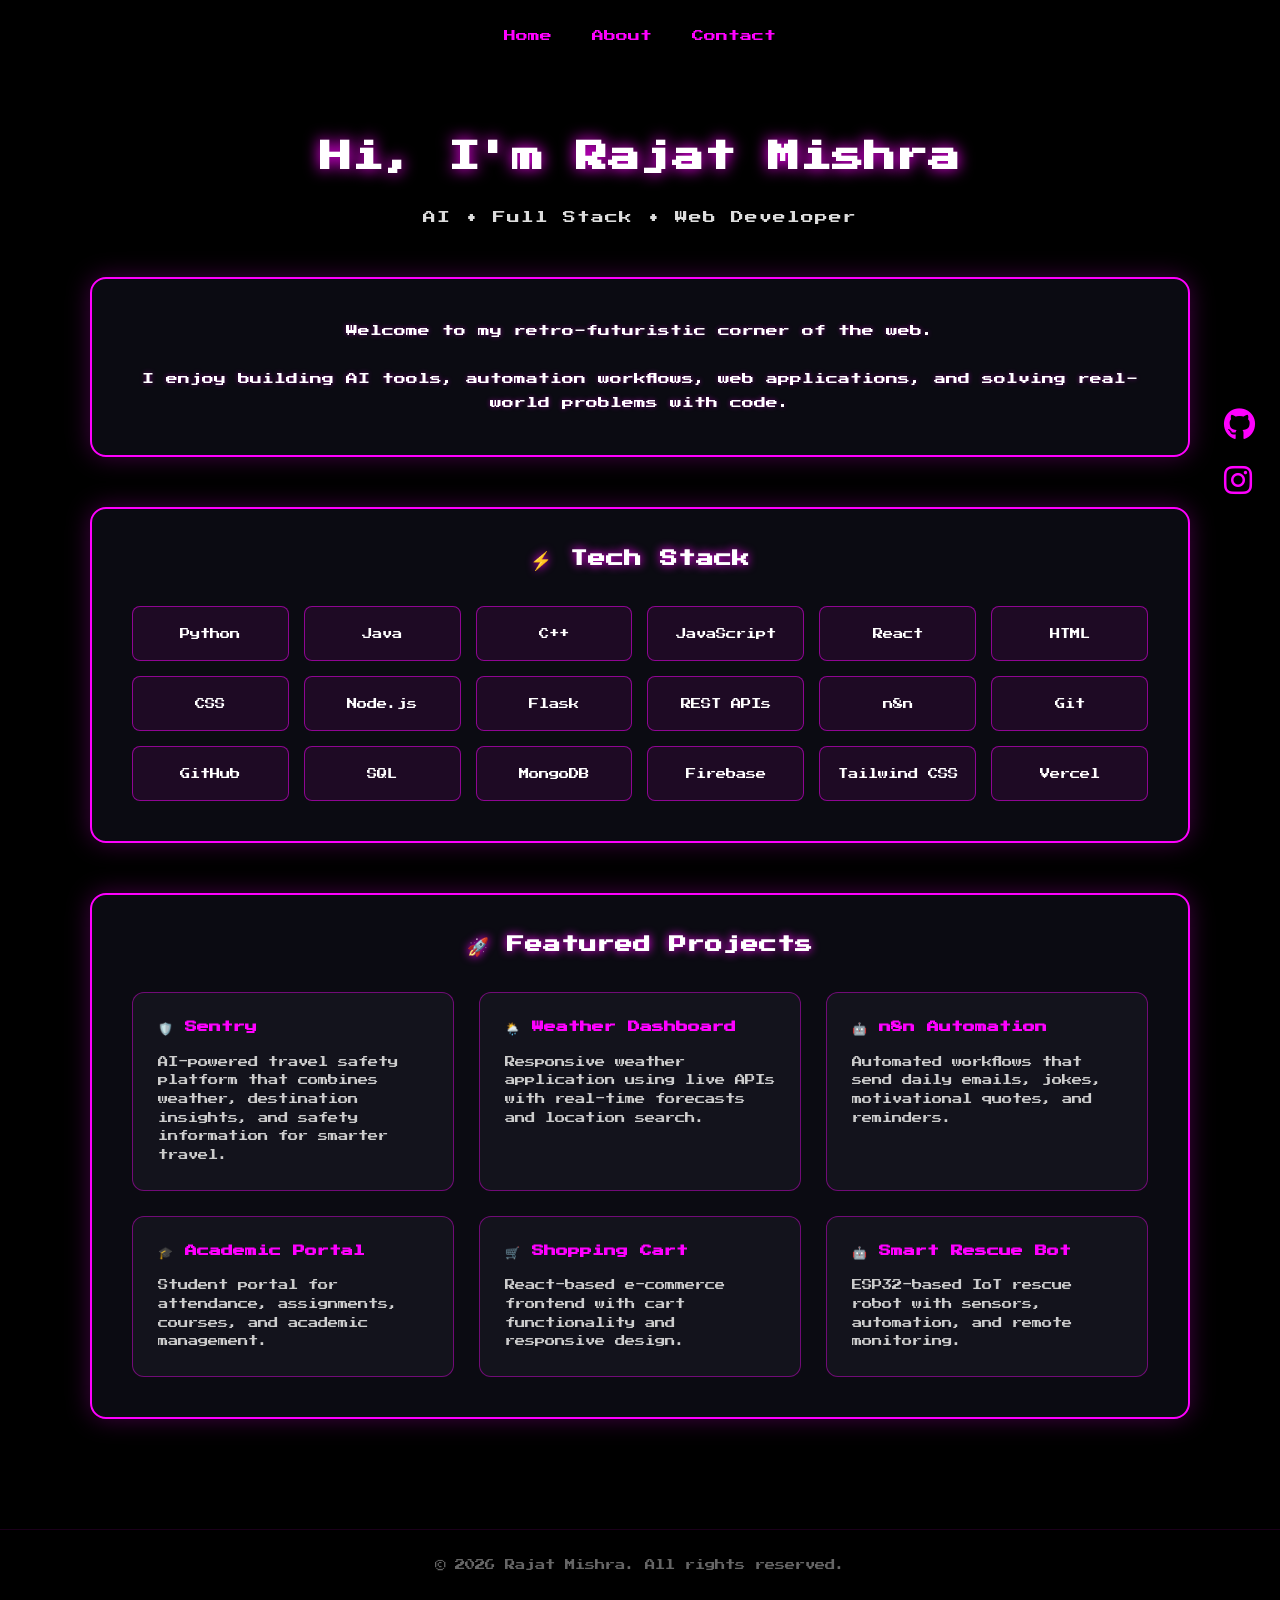
==== commit 964edc9c: "Update subtitle to 'AI • Full Stack • Web Developer'" ====
--- a/index.html
+++ b/index.html
@@ -26,7 +26,7 @@
 
   <header>
     <h1>Hi, I'm Rajat Mishra</h1>
-    <p class="subtitle">AI • Full Stack • Automation Developer</p>
+    <p class="subtitle">AI • Full Stack • Web Developer</p>
   </header>
 
   <main>
--- a/style.css
+++ b/style.css
@@ -1,443 +1,297 @@
-@import url('https://fonts.googleapis.com/css2?family=Press+Start+2P&family=Inter:wght@300;400;500;600;700&display=swap');
-
-*{
-    margin:0;
-    padding:0;
-    box-sizing:border-box;
-}
-
-html{
-    scroll-behavior:smooth;
-}
-
-body{
-    font-family:'Inter',sans-serif;
-    color:#fff;
-    background:#000;
-    overflow-x:hidden;
-    position:relative;
+@import url('https://fonts.googleapis.com/css2?family=Press+Start+2P&display=swap');
+
+* {
+    margin: 0;
+    padding: 0;
+    box-sizing: border-box;
+}
+
+html {
+    scroll-behavior: smooth;
+}
+
+body {
+    font-family: 'Press Start 2P', monospace; /* Set globally for everything */
+    color: #fff;
+    background: #000;
+    overflow-x: hidden;
+    position: relative;
+    min-height: 100vh;
 }
 
 /* ===========================
    Background Video
 =========================== */
-
-.bg-video{
-    position:fixed;
-    top:0;
-    left:0;
-    width:100%;
-    height:100%;
-    object-fit:cover;
-    z-index:-2;
-}
-
-/* Dark Overlay */
-
-body::before{
-    content:"";
-    position:fixed;
-    inset:0;
-    background:rgba(0,0,0,.45);
-    z-index:-1;
+.bg-video {
+    position: fixed;
+    top: 0;
+    left: 0;
+    width: 100%;
+    height: 100%;
+    object-fit: cover;
+    z-index: -2;
+}
+
+body::before {
+    content: "";
+    position: fixed;
+    inset: 0;
+    background: rgba(0, 0, 0, 0.6);
+    z-index: -1;
 }
 
 /* ===========================
    Navigation
 =========================== */
-
-nav{
-    display:flex;
-    justify-content:center;
-    gap:40px;
-    padding:30px;
-    font-family:'Press Start 2P',monospace;
-}
-
-nav a{
-    color:#ff00ff;
-    text-decoration:none;
-    font-size:.75rem;
-    transition:.3s;
-}
-
-nav a:hover{
-    color:white;
-    text-shadow:0 0 10px #ff00ff;
+nav {
+    display: flex;
+    justify-content: center;
+    gap: 40px;
+    padding: 30px;
+}
+
+nav a {
+    color: #ff00ff;
+    text-decoration: none;
+    font-size: 0.75rem;
+    transition: 0.3s;
+}
+
+nav a:hover {
+    color: white;
+    text-shadow: 0 0 10px #ff00ff;
 }
 
 /* ===========================
    Social Links
 =========================== */
-
-.social-links{
-    position:fixed;
-    right:25px;
-    top:50%;
-    transform:translateY(-50%);
-    display:flex;
-    flex-direction:column;
-    gap:20px;
-    z-index:10;
-}
-
-.social-links a{
-    color:#ff00ff;
-    font-size:2rem;
-    transition:.3s;
-}
-
-.social-links a:hover{
-    color:white;
-    transform:scale(1.2);
-}
-
-/* ===========================
-   Hero
-=========================== */
-
-header{
-    text-align:center;
-    margin-top:80px;
-}
-
-header h1{
-    font-family:'Press Start 2P',monospace;
-    font-size:2.4rem;
-    color:white;
-    text-shadow:0 0 15px #ff00ff;
-    line-height:1.5;
-}
-
-.subtitle{
-    margin-top:25px;
-    font-size:1.2rem;
-    color:#ddd;
-    letter-spacing:3px;
-}
-
-/* ===========================
-   Main
-=========================== */
-
-main{
-    width:min(1100px,90%);
-    margin:auto;
+.social-links {
+    position: fixed;
+    right: 25px;
+    top: 50%;
+    transform: translateY(-50%);
+    display: flex;
+    flex-direction: column;
+    gap: 20px;
+    z-index: 10;
+}
+
+.social-links a {
+    color: #ff00ff;
+    font-size: 2rem;
+    transition: 0.3s;
+}
+
+.social-links a:hover {
+    color: white;
+    transform: scale(1.2);
+}
+
+/* ===========================
+   Hero Header
+=========================== */
+header {
+    text-align: center;
+    margin-top: 60px;
+    margin-bottom: 20px;
+}
+
+header h1 {
+    font-size: 2rem;
+    color: white;
+    text-shadow: 0 0 15px #ff00ff;
+    line-height: 1.6;
+}
+
+.subtitle {
+    margin-top: 25px;
+    font-size: 0.8rem; /* Adjusted for pixel text width */
+    color: #ddd;
+    letter-spacing: 1px;
+    line-height: 1.5;
+}
+
+/* ===========================
+   Main Layout Container
+=========================== */
+main {
+    width: min(1100px, 90%);
+    margin: 0 auto;
+    padding-bottom: 60px;
 }
 
 /* ===========================
    Glass Boxes
 =========================== */
-
 .intro-box,
 .tech-box,
 .projects-box,
 .about-box,
-.contact-form{
-
-    background:rgba(15,15,25,.70);
-
-    backdrop-filter:blur(10px);
-
-    border:2px solid #ff00ff;
-
-    border-radius:16px;
-
-    box-shadow:0 0 25px rgba(255,0,255,.35);
-
-    padding:40px;
-
-    margin:70px auto;
-}
-
-/* ===========================
-   Intro
-=========================== */
-
-.intro-box p{
-    text-align:center;
-    line-height:1.8;
-    font-size:1.1rem;
-}
-
-/* ===========================
-   Section Headings
-=========================== */
-
+.contact-form {
+    background: rgba(15, 15, 25, 0.75);
+    backdrop-filter: blur(10px);
+    -webkit-backdrop-filter: blur(10px);
+    border: 2px solid #ff00ff;
+    border-radius: 16px;
+    box-shadow: 0 0 25px rgba(255, 0, 255, 0.25);
+    padding: 40px;
+    margin: 50px auto;
+    width: 100%;
+}
+
+/* Text inside intro or generic paragraphs inside boxes */
+.intro-box p, 
+.about-box p {
+    text-align: center;
+    line-height: 2;
+    font-size: 0.75rem; /* Keeps bulky text completely responsive */
+    text-shadow: 0 0 5px rgba(255, 0, 255, 0.4);
+}
+
+/* Section Titles */
 .tech-box h2,
-.projects-box h2{
-
-    font-family:'Press Start 2P',monospace;
-
-    text-align:center;
-
-    color:white;
-
-    text-shadow:0 0 10px #ff00ff;
-
-    margin-bottom:35px;
-
-    font-size:1.3rem;
-}
-
-/* ===========================
-   Tech Stack
-=========================== */
-
-.tech-grid{
-
-    display:grid;
-
-    grid-template-columns:repeat(auto-fit,minmax(140px,1fr));
-
-    gap:18px;
-
-}
-
-.tech-grid span{
-
-    display:flex;
-
-    justify-content:center;
-
-    align-items:center;
-
-    height:60px;
-
-    background:rgba(255,0,255,.08);
-
-    border:1px solid #ff00ff;
-
-    border-radius:10px;
-
-    font-weight:600;
-
-    transition:.3s;
-
-}
-
-.tech-grid span:hover{
-
-    background:#ff00ff;
-
-    color:black;
-
-    transform:translateY(-5px);
-
-    box-shadow:0 0 15px #ff00ff;
-
-}
-
-/* ===========================
-   Projects
-=========================== */
-
-.projects-grid{
-
-    display:grid;
-
-    grid-template-columns:repeat(auto-fit,minmax(320px,1fr));
-
-    gap:25px;
-
-}
-
-.project-card{
-
-    background:rgba(25,25,35,.85);
-
-    border:1px solid #ff00ff;
-
-    border-radius:12px;
-
-    padding:25px;
-
-    transition:.3s;
-
-}
-
-.project-card:hover{
-
-    transform:translateY(-6px);
-
-    box-shadow:0 0 18px rgba(255,0,255,.7);
-
-}
-
-.project-card h3{
-
-    font-family:'Press Start 2P',monospace;
-
-    color:#ff00ff;
-
-    font-size:.9rem;
-
-    line-height:1.6;
-
-    margin-bottom:18px;
-
-}
-
-.project-card p{
-
-    font-size:1rem;
-
-    line-height:1.8;
-
-    color:#ddd;
-
-}
-
-/* ===========================
-   Contact Form
-=========================== */
-
-.contact-form input,
-.contact-form textarea{
-
-    width:100%;
-
-    padding:14px;
-
-    margin:15px 0;
-
-    border:1px solid #ff00ff;
-
-    border-radius:8px;
-
-    background:rgba(255,255,255,.05);
-
-    color:white;
-
-    font-size:1rem;
-
-    font-family:'Inter',sans-serif;
-
-}
-
-.contact-form textarea{
-
-    min-height:150px;
-
-    resize:vertical;
-
-}
-
-.contact-form button{
-
-    background:#ff00ff;
-
-    color:black;
-
-    border:none;
-
-    padding:15px 25px;
-
-    border-radius:8px;
-
-    font-weight:bold;
-
-    cursor:pointer;
-
-    transition:.3s;
-
-}
-
-.contact-form button:hover{
-
-    transform:translateY(-3px);
-
-    box-shadow:0 0 15px #ff00ff;
-
+.projects-box h2 {
+    text-align: center;
+    color: white;
+    text-shadow: 0 0 10px #ff00ff;
+    margin-bottom: 35px;
+    font-size: 1.1rem;
+}
+
+/* ===========================
+   Tech Stack Grid
+=========================== */
+.tech-grid {
+    display: grid;
+    grid-template-columns: repeat(auto-fill, minmax(150px, 1fr));
+    gap: 15px;
+}
+
+.tech-grid span {
+    display: flex;
+    justify-content: center;
+    align-items: center;
+    height: 55px;
+    background: rgba(255, 0, 255, 0.08);
+    border: 1px solid rgba(255, 0, 255, 0.5);
+    border-radius: 8px;
+    font-size: 0.65rem; /* Shrunk tags so text doesn't burst out of boxes */
+    text-align: center;
+    padding: 5px;
+    transition: 0.3s ease;
+}
+
+.tech-grid span:hover {
+    background: #ff00ff;
+    color: black;
+    transform: translateY(-3px);
+    box-shadow: 0 0 15px #ff00ff;
+    border-color: #ff00ff;
+}
+
+/* ===========================
+   Projects Grid
+=========================== */
+.projects-grid {
+    display: grid;
+    grid-template-columns: repeat(auto-fit, minmax(300px, 1fr));
+    gap: 25px;
+}
+
+.project-card {
+    background: rgba(25, 25, 35, 0.6);
+    border: 1px solid rgba(255, 0, 255, 0.4);
+    border-radius: 12px;
+    padding: 25px;
+    transition: 0.3s ease;
+}
+
+.project-card:hover {
+    transform: translateY(-5px);
+    box-shadow: 0 0 18px rgba(255, 0, 255, 0.5);
+    border-color: #ff00ff;
+}
+
+.project-card h3 {
+    color: #ff00ff;
+    font-size: 0.75rem;
+    line-height: 1.6;
+    margin-bottom: 15px;
+}
+
+.project-card p {
+    font-size: 0.65rem;
+    line-height: 1.8;
+    color: #ccc;
+}
+
+/* Links inside boxes (like the Instagram link in your screenshot) */
+.about-box a, 
+.intro-box a {
+    color: #ff00ff;
+    text-decoration: underline;
+    transition: 0.2s;
+}
+
+.about-box a:hover, 
+.intro-box a:hover {
+    color: #fff;
+    text-shadow: 0 0 8px #ff00ff;
 }
 
 /* ===========================
    Footer
 =========================== */
-
-footer{
-
-    text-align:center;
-
-    padding:40px 0;
-
-    color:#ddd;
-
-    font-size:.9rem;
-
-}
-
-/* ===========================
-   Scrollbar
-=========================== */
-
-::-webkit-scrollbar{
-    width:8px;
-}
-
-::-webkit-scrollbar-thumb{
-    background:#ff00ff;
-}
-
-::-webkit-scrollbar-track{
-    background:#111;
-}
-
-/* ===========================
-   Mobile
-=========================== */
-
-@media(max-width:768px){
-
-header h1{
-    font-size:1.4rem;
-}
-
-.subtitle{
-    font-size:.95rem;
-}
-
-nav{
-    flex-wrap:wrap;
-    gap:18px;
-}
-
-nav a{
-    font-size:.6rem;
-}
-
-.social-links{
-
-    position:static;
-
-    transform:none;
-
-    flex-direction:row;
-
-    justify-content:center;
-
-    margin:25px 0;
-
-}
-
-.tech-grid{
-
-    grid-template-columns:repeat(2,1fr);
-
-}
-
-.projects-grid{
-
-    grid-template-columns:1fr;
-
-}
-
-.intro-box,
-.tech-box,
-.projects-box{
-
-    padding:25px;
-
-}
-
-}
+footer {
+    text-align: center;
+    padding: 30px 0;
+    color: #666;
+    font-size: 0.65rem;
+    border-top: 1px solid rgba(255, 0, 255, 0.1);
+    background: rgba(0, 0, 0, 0.8);
+}
+
+/* ===========================
+   Custom Scrollbar
+=========================== */
+::-webkit-scrollbar {
+    width: 8px;
+}
+::-webkit-scrollbar-thumb {
+    background: #ff00ff;
+}
+::-webkit-scrollbar-track {
+    background: #111;
+}
+
+/* ===========================
+   Responsive Mobile Adjustments
+=========================== */
+@media (max-width: 768px) {
+    header h1 {
+        font-size: 1.2rem;
+    }
+    .subtitle {
+        font-size: 0.65rem;
+    }
+    nav {
+        gap: 20px;
+    }
+    .social-links {
+        position: static;
+        transform: none;
+        flex-direction: row;
+        justify-content: center;
+        margin: 20px 0;
+    }
+    .tech-grid {
+        grid-template-columns: repeat(2, 1fr);
+    }
+    .projects-grid {
+        grid-template-columns: 1fr;
+    }
+    .intro-box, .tech-box, .projects-box, .about-box {
+        padding: 25px;
+        margin: 30px auto;
+    }
+}
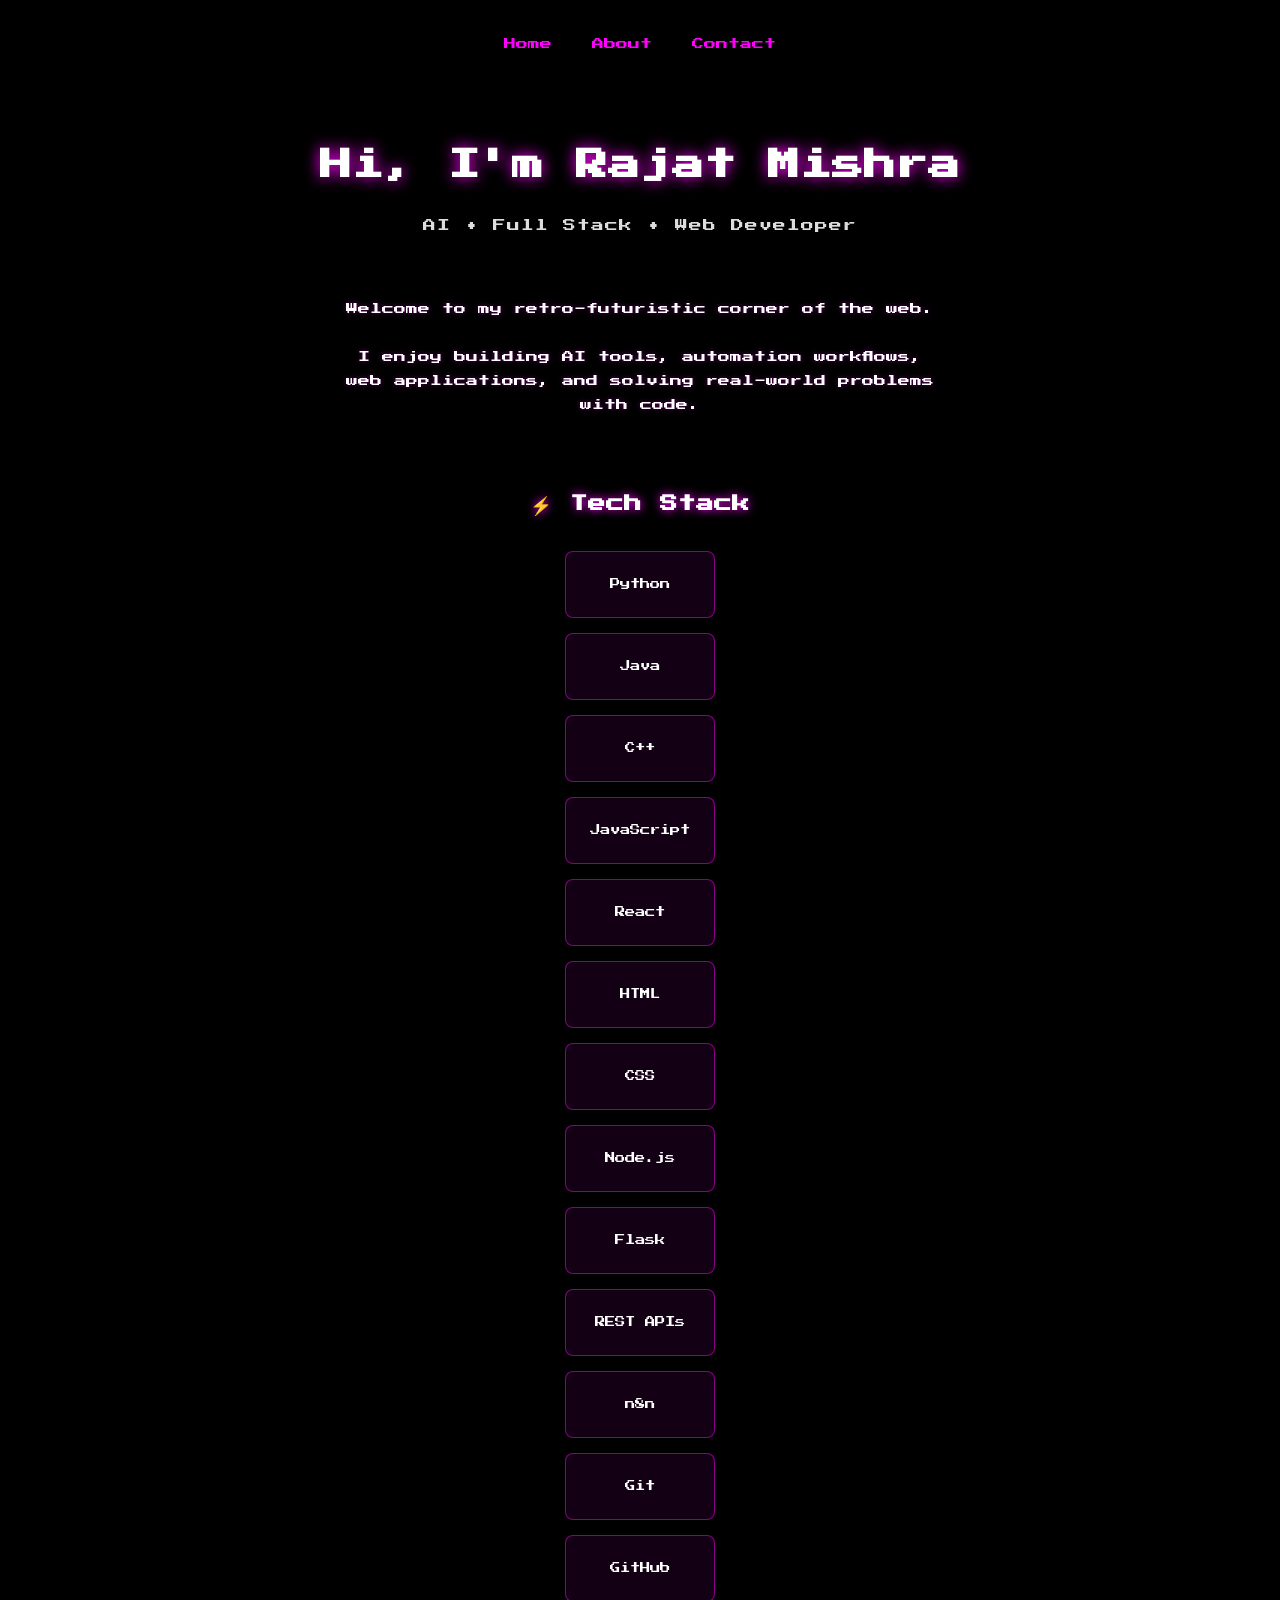
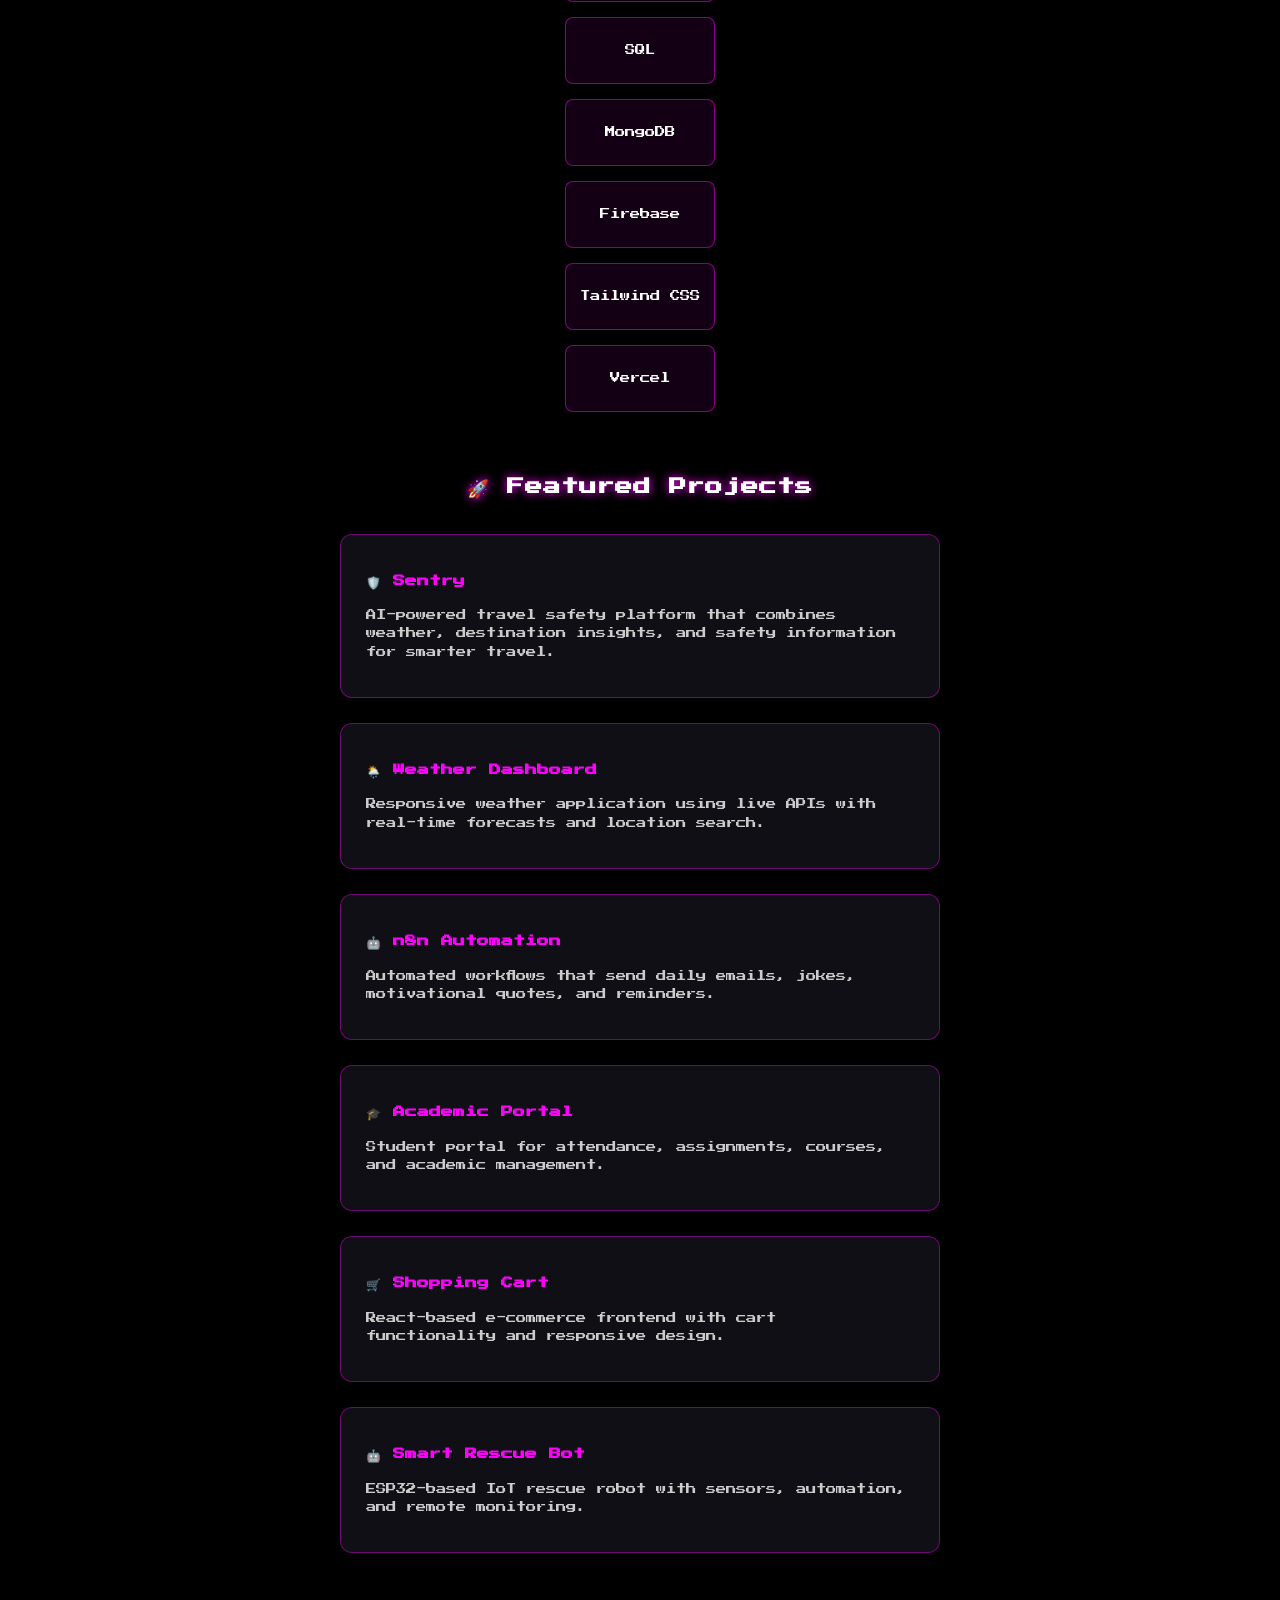
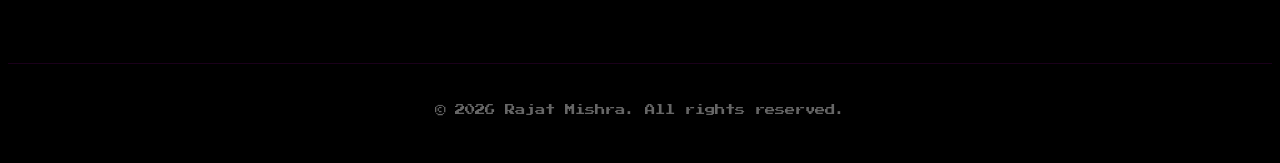
==== commit 7115de87: "Enhance social links with SVG icons and accessibility Updated social links section with SVG icons an" ====
--- a/index.html
+++ b/index.html
@@ -19,11 +19,19 @@
     <a href="contact.html">Contact</a>
   </nav>
 
-  <div class="social-links">
-    <a href="https://github.com/rajatmishra1809" target="_blank"><i class="fab fa-github"></i></a>
-    <a href="https://www.instagram.com/18rajatmishra/" target="_blank"><i class="fab fa-instagram"></i></a>
+<div class="social-links">
+    <a href="https://github.com/rajatmishra1809" target="_blank" aria-label="GitHub">
+      <svg viewBox="0 0 24 24" class="social-svg">
+        <path d="M12 0c-6.626 0-12 5.373-12 12 0 5.302 3.438 9.8 8.207 11.387.599.111.793-.261.793-.577v-2.234c-3.338.726-4.033-1.416-4.033-1.416-.546-1.387-1.333-1.756-1.333-1.756-1.089-.745.083-.729.083-.729 1.205.084 1.839 1.237 1.839 1.237 1.07 1.834 2.807 1.304 3.492.997.107-.775.418-1.305.762-1.604-2.665-.305-5.467-1.334-5.467-5.931 0-1.311.469-2.381 1.236-3.221-.124-.303-.535-1.524.117-3.176 0 0 1.008-.322 3.301 1.23.957-.266 1.983-.399 3.003-.404 1.02.005 2.047.138 3.006.404 2.291-1.552 3.297-1.23 3.297-1.23.653 1.653.242 2.874.118 3.176.77.84 1.235 1.911 1.235 3.221 0 4.609-2.807 5.624-5.479 5.921.43.372.823 1.102.823 2.222v3.293c0 .319.192.694.801.576 4.765-1.589 8.199-6.086 8.199-11.386 0-6.627-5.373-12-12-12z"/>
+      </svg>
+    </a>
+
+    <a href="https://www.instagram.com/18rajatmishra/" target="_blank" aria-label="Instagram">
+      <svg viewBox="0 0 24 24" class="social-svg">
+        <path d="M12 2.163c3.204 0 3.584.012 4.85.07 3.252.148 4.771 1.691 4.919 4.919.058 1.265.069 1.645.069 4.849 0 3.205-.012 3.584-.069 4.849-.149 3.225-1.664 4.771-4.919 4.919-1.266.058-1.644.07-4.85.07-3.204 0-3.584-.012-4.849-.07-3.26-.149-4.771-1.699-4.919-4.92-.058-1.265-.07-1.644-.07-4.849 0-3.204.013-3.583.07-4.849.149-3.227 1.664-4.771 4.919-4.919 1.266-.057 1.645-.069 4.849-.069zm0-2c-3.259 0-3.667.014-4.947.072-4.358.2-6.78 2.618-6.98 6.98-.059 1.281-.073 1.689-.073 4.948 0 3.259.014 3.668.072 4.948.2 4.358 2.618 6.78 6.98 6.98 1.281.058 1.689.072 4.948.072 3.259 0 3.668-.014 4.948-.072 4.354-.2 6.782-2.618 6.979-6.98.059-1.28.073-1.689.073-4.948 0-3.259-.014-3.667-.072-4.947-.196-4.354-2.617-6.78-6.979-6.98-1.281-.059-1.69-.073-4.949-.073zm0 5.838c-3.403 0-6.162 2.759-6.162 6.162s2.759 6.163 6.162 6.163 6.162-2.759 6.162-6.163c0-3.403-2.759-6.162-6.162-6.162zm0 10.162c-2.209 0-4-1.79-4-4 0-2.209 1.791-4 4-4s4 1.791 4 4c0 2.21-1.791 4-4 4zm6.406-11.845c-.796 0-1.441.645-1.441 1.44s.645 1.44 1.441 1.44c.795 0 1.439-.645 1.439-1.44s-.644-1.44-1.439-1.44z"/>
+      </svg>
+    </a>
   </div>
-
   <header>
     <h1>Hi, I'm Rajat Mishra</h1>
     <p class="subtitle">AI • Full Stack • Web Developer</p>
--- a/style.css
+++ b/style.css
@@ -1,9 +1,14 @@
 @import url('https://fonts.googleapis.com/css2?family=Press+Start+2P&display=swap');
 
-* {
-    margin: 0;
-    padding: 0;
-    box-sizing: border-box;
+/* 1. Target general layout blocks safely */
+body, p, span, a, h1, h2, h3, div, section, footer, nav {
+    font-family: 'Press Start 2P', monospace !important;
+}
+
+/* 2. PROTECT ALL ICONS - Stop them from getting overwritten */
+i, .fab, .fas, .far, [class^="fa-"], [class*=" fa-"] {
+    font-family: 'Font Awesome 6 Brands', 'Font Awesome 6 Free', 'Font Awesome 5 Brands', 'Font Awesome 5 Free', 'Font Awesome' !important;
+    font-weight: 400 !important;
 }
 
 html {
@@ -11,7 +16,6 @@
 }
 
 body {
-    font-family: 'Press Start 2P', monospace; /* Set globally for everything */
     color: #fff;
     background: #000;
     overflow-x: hidden;
@@ -127,18 +131,77 @@
 .tech-box,
 .projects-box,
 .about-box,
+/* ===========================
+   Contact Form (Fixed Layout)
+=========================== */
 .contact-form {
-    background: rgba(15, 15, 25, 0.75);
-    backdrop-filter: blur(10px);
-    -webkit-backdrop-filter: blur(10px);
-    border: 2px solid #ff00ff;
-    border-radius: 16px;
-    box-shadow: 0 0 25px rgba(255, 0, 255, 0.25);
-    padding: 40px;
+    display: flex;
+    flex-direction: column; /* Forces inputs to stack vertically instead of squishing sideways */
+    align-items: center;
+    width: min(600px, 100%); /* Keeps the form from getting too wide/stretched out */
     margin: 50px auto;
+}
+
+.contact-form h2 {
+    font-family: 'Press Start 2P', monospace !important;
+    text-align: center;
+    margin-bottom: 25px;
+    font-size: 1.1rem;
+    color: white;
+    text-shadow: 0 0 10px #ff00ff;
+}
+
+.contact-form form {
+    display: flex;
+    flex-direction: column;
     width: 100%;
 }
 
+.contact-form input,
+.contact-form textarea {
+    width: 100%;
+    padding: 16px;
+    margin-bottom: 20px; /* Clean gap between input slots */
+    border: 2px solid rgba(255, 0, 255, 0.5);
+    border-radius: 8px;
+    background: rgba(0, 0, 0, 0.6);
+    color: white;
+    font-size: 0.65rem; /* Shrunk down so the pixel placeholders fit without overflowing */
+    line-height: 1.6;
+    transition: 0.2s ease;
+}
+
+.contact-form input:focus,
+.contact-form textarea:focus {
+    outline: none;
+    border-color: #ff00ff;
+    box-shadow: 0 0 12px rgba(255, 0, 255, 0.6);
+}
+
+.contact-form textarea {
+    min-height: 120px;
+    resize: vertical;
+}
+
+.contact-form button {
+    background: #ff00ff;
+    color: black;
+    border: none;
+    padding: 16px 24px;
+    border-radius: 8px;
+    font-weight: bold;
+    font-size: 0.75rem; /* Balanced size for the action button */
+    cursor: pointer;
+    align-self: center; /* Centers the button perfectly at the bottom */
+    transition: 0.3s ease;
+    width: fit-content;
+}
+
+.contact-form button:hover {
+    transform: translateY(-3px);
+    box-shadow: 0 0 15px #ff00ff;
+    background: white;
+}
 /* Text inside intro or generic paragraphs inside boxes */
 .intro-box p, 
 .about-box p {
